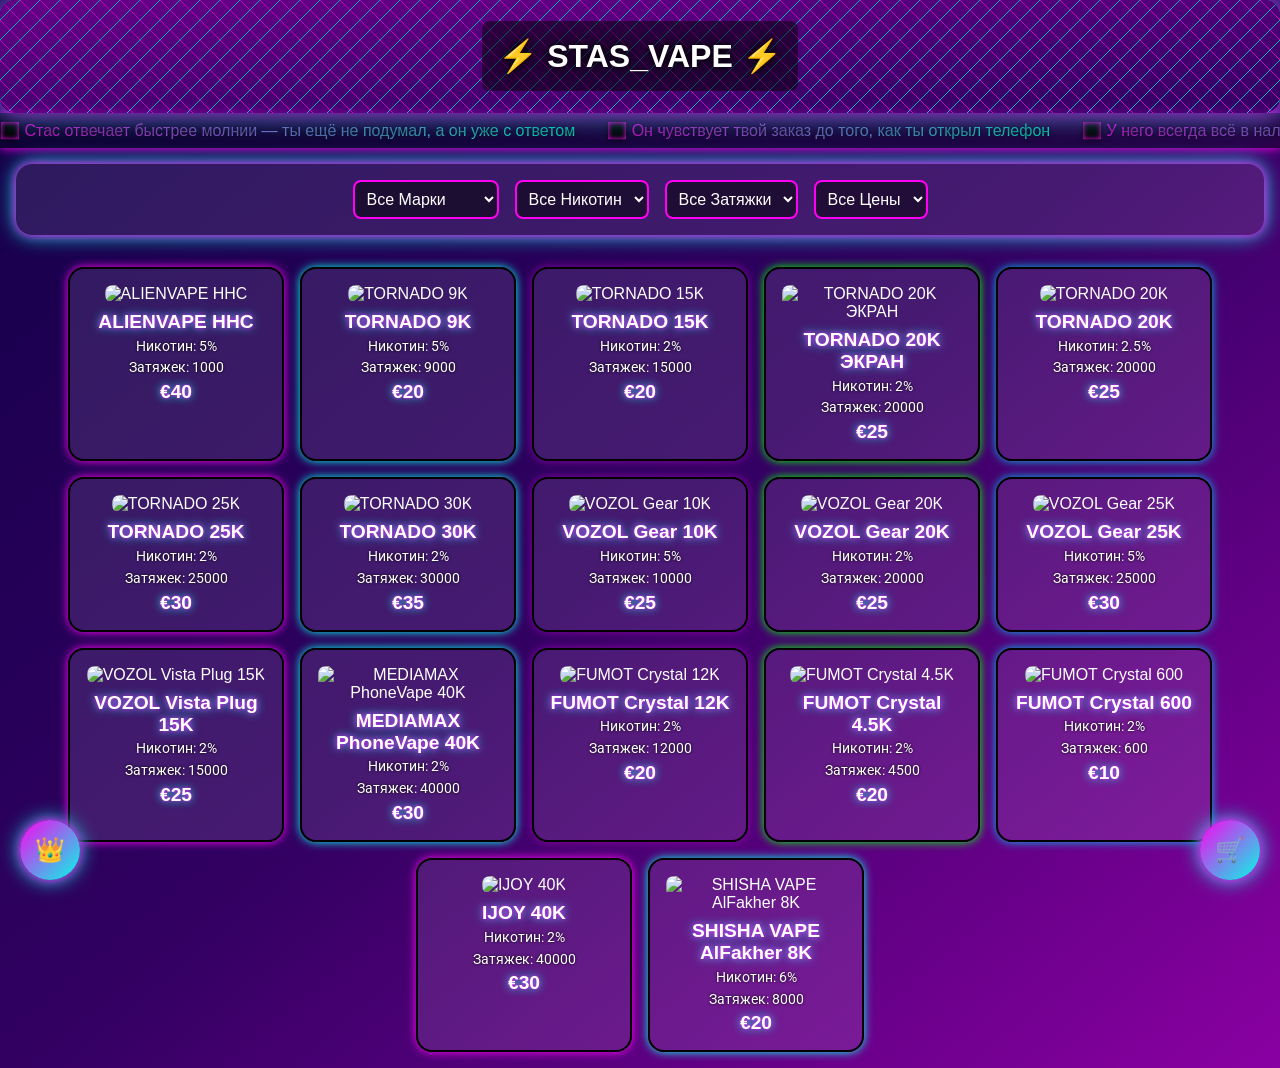
==== index.html @ 2f7c7ff1 "Update index.html" ====
<!DOCTYPE html>
<html lang="ru">
<head>
  <meta charset="UTF-8" />
  <meta name="viewport" content="width=device-width, initial-scale=1.0" />
  <title>Vape Nebula</title>
  <link href="https://fonts.googleapis.com/css2?family=Roboto:wght@700&display=swap" rel="stylesheet">
  <style>
    @keyframes vaporwaveFade {
      0% { text-shadow: 0 0 5px #fff, 0 0 10px #ff00f2, 0 0 20px #ff00f2, 0 0 40px #00ffe7; }
      50% { text-shadow: 0 0 10px #fff, 0 0 20px #ff00f2, 0 0 30px #ff00f2, 0 0 60px #00ffe7; }
      100% { text-shadow: 0 0 5px #fff, 0 0 10px #ff00f2, 0 0 20px #ff00f2, 0 0 40px #00ffe7; }
    }

    @keyframes float {
      0% { transform: translateY(0); }
      50% { transform: translateY(-10px); }
      100% { transform: translateY(0); }
    }

    @keyframes scroll {
      0% { transform: translateX(0); }
      100% { transform: translateX(-50%); }
    }

    @keyframes gridMove {
      0% { background-position: 0 0; }
      100% { background-position: 40px 40px; }
    }

    @keyframes neonPulse {
      0% { opacity: 0.7; }
      50% { opacity: 1; }
      100% { opacity: 0.7; }
    }

    body {
      margin: 0;
      font-family: 'Arial', sans-serif;
      background: linear-gradient(to bottom right, #120048, #310061, #8a00a2);
      color: #fff;
    }

    .heading-container {
      position: relative;
      display: inline-block;
      margin: 0 auto;
      width: 100%;
      text-align: center;
    }

    h1 {
      position: relative;
      z-index: 1;
      padding: 1rem;
      font-size: 2rem;
      animation: vaporwaveFade 3s infinite;
      color: #fff;
      text-shadow: 0 0 5px #000, 0 0 15px #000;
      background: rgba(0, 0, 0, 0.5);
      border-radius: 0.5rem;
      display: inline-block;
    }

    .heading-container::before {
      content: '';
      position: absolute;
      top: 0;
      left: 0;
      right: 0;
      bottom: 0;
      background: 
        linear-gradient(45deg, transparent 49%, #ff00f2 49%, #ff00f2 51%, transparent 51%) 0 0 / 20px 20px,
        linear-gradient(-45deg, transparent 49%, #00ffe7 49%, #00ffe7 51%, transparent 51%) 0 0 / 20px 20px,
        linear-gradient(to bottom right, #8a00a2, #310061);
      opacity: 0.7;
      animation: gridMove 10s linear infinite;
      box-shadow: 0 0 20px #ff00f2, 0 0 30px #00ffe7;
      z-index: 0;
      border-radius: 1rem;
    }

    h2.vape-heading {
      font-family: 'Roboto', sans-serif;
      font-size: 1.8rem;
      text-align: center;
      margin: 1rem 0;
      background: linear-gradient(to right, #8a00a2, #00b7eb, #ff69b4);
      -webkit-background-clip: text;
      -webkit-text-fill-color: transparent;
      text-shadow: 0 0 10px #ff00f2, 0 0 20px #00ffe7, 0 0 30px #8a00a2;
    }

    .scrolling-text {
      overflow: hidden;
      width: 100%;
      background: rgba(0, 0, 0, 0.3);
      padding: 0.5rem 0;
      box-shadow: 0 0 10px #ff00f2;
    }

    .scrolling-text-container {
      display: flex;
      flex-direction: row;
      gap: 2rem;
      animation: scroll 8s linear infinite;
      white-space: nowrap;
    }

    .scrolling-text p {
      font-size: 1rem;
      margin: 0;
      background: linear-gradient(to right, #ff00f2, #00ffe7);
      -webkit-background-clip: text;
      -webkit-text-fill-color: transparent;
      text-shadow: 0 0 5px #000;
    }

    .filter-header {
      display: flex;
      justify-content: center;
      gap: 1rem;
      padding: 1rem;
      background: rgba(255, 255, 255, 0.1);
      border-radius: 1rem;
      margin: 1rem;
      box-shadow: 0 0 10px #ff00f2, 0 0 20px #00ffe7;
      animation: neonPulse 2s infinite;
    }

    .filter-header select {
      background: rgba(0, 0, 0, 0.5);
      color: #fff;
      border: 2px solid #ff00f2;
      border-radius: 0.5rem;
      padding: 0.5rem;
      font-size: 1rem;
      cursor: pointer;
      transition: border-color 0.2s;
    }

    .filter-header select:hover {
      border-color: #00ffe7;
    }

    .vape-list, .flavour-list, .cart {
      display: flex;
      flex-wrap: wrap;
      justify-content: center;
      gap: 1rem;
      padding: 1rem;
      visibility: visible;
      opacity: 1;
    }

    .card {
      background: rgba(255, 255, 255, 0.1);
      border-radius: 1rem;
      padding: 1rem;
      width: 180px;
      text-align: center;
      cursor: pointer;
      transition: 0.3s;
      border: 2px solid #000;
      animation: float 3s ease-in-out infinite;
      opacity: 1;
      visibility: visible;
    }

    .card:hover, .card.selected {
      transform: scale(1.05);
      background: rgba(255, 255, 255, 0.3);
    }

    .card img {
      width: 100%;
      border-radius: 0.5rem;
      margin-bottom: 0.5rem;
      object-fit: cover;
    }

    .flavour-list img.vape-image {
      max-width: 200px;
      border-radius: 0.5rem;
      margin: 1rem auto;
      display: block;
      box-shadow: 0 0 10px #ff00f2;
      cursor: pointer;
    }

    .card-name {
      font-size: 1.2rem;
      font-weight: bold;
      color: #ffffff;
      text-shadow: 0 0 5px #ff00f2, 0 0 10px #00ffe7;
      margin-bottom: 0.3rem;
    }

    .card-description {
      font-family: 'Roboto', sans-serif;
      font-size: 0.9rem;
      font-weight: normal;
      margin-bottom: 0.3rem;
      text-shadow: 0 0 3px #000;
    }

    .card-price {
      font-size: 1.2rem;
      font-weight: bold;
      color: #ffffff;
      text-shadow: 0 0 3px #ff00f2, 0 0 8px #00ffe7;
    }

    button {
      background: #ff00f2;
      color: #000;
      font-weight: bold;
      border: none;
      padding: 0.75rem 1.5rem;
      border-radius: 0.5rem;
      cursor: pointer;
      margin: 1rem;
      transition: background 0.2s;
    }

    button:hover {
      background: #00ffe7;
    }

    button:disabled {
      background: #555;
      cursor: not-allowed;
    }

    .cart {
      flex-direction: column;
      align-items: center;
      padding: 2rem;
      background: rgba(0, 0, 0, 0.2);
      border-radius: 1rem;
      box-shadow: 0 0 20px #ff00f2;
    }

    .cart h2 {
      font-family: 'Roboto', sans-serif;
      font-size: 2rem;
      font-weight: 700;
      text-shadow: 0 0 10px #ff00f2;
      margin-bottom: 1.5rem;
    }

    .cart-item {
      display: flex;
      flex-direction: column;
      background: linear-gradient(135deg, rgba(255, 255, 255, 0.1), rgba(255, 255, 255, 0.05));
      border-radius: 1rem;
      padding: 1rem;
      width: 100%;
      max-width: 500px;
      margin-bottom: 1rem;
      box-shadow: 0 0 10px #ff00f2, 0 0 20px #00ffe7;
      animation: neonPulse 2s infinite;
    }

    .cart-item-top {
      display: flex;
      justify-content: space-between;
      align-items: center;
      margin-bottom: 0.5rem;
    }

    .cart-item-name {
      font-family: 'Roboto', sans-serif;
      font-size: 1.1rem;
      font-weight: 700;
      color: #ffffff;
      text-shadow: 0 0 5px #ff00f2, 0 0 10px #00ffe7;
    }

    .cart-controls {
      display: flex;
      align-items: center;
      gap: 0.5rem;
    }

    .cart-controls button {
      padding: 0.5rem 1rem;
      margin: 0;
    }

    .cart-item-price {
      font-size: 0.9rem;
      color: #ffffff;
      text-shadow: 0 0 3px #ff00f2, 0 0 8px #00ffe7;
    }

    .delivery-fee {
      font-family: 'Roboto', sans-serif;
      font-size: 1rem;
      color: #ff00f2;
      margin-top: 1rem;
      width: 100%;
      max-width: 500px;
      text-align: right;
    }

    .cart-button {
      position: fixed;
      bottom: 20px;
      right: 20px;
      width: 60px;
      height: 60px;
      border-radius: 50%;
      background: linear-gradient(135deg, #ff00f2, #00ffe7);
      box-shadow: 0 0 10px #ff00f2, 0 0 20px #00ffe7;
      animation: neonPulse 2s infinite;
      display: flex;
      justify-content: center;
      align-items: center;
      font-size: 1.5rem;
      cursor: pointer;
      z-index: 1000;
    }

    .contact-button {
      position: fixed;
      bottom: 20px;
      left: 20px;
      width: 60px;
      height: 60px;
      border-radius: 50%;
      background: linear-gradient(135deg, #ff00f2, #00ffe7);
      box-shadow: 0 0 10px #ff00f2, 0 0 20px #00ffe7;
      animation: neonPulse 2s infinite;
      display: flex;
      justify-content: center;
      align-items: center;
      font-size: 1.5rem;
      cursor: pointer;
      z-index: 1000;
    }

    .modal {
      position: fixed;
      top: 0;
      left: 0;
      width: 100vw;
      height: 100vh;
      background: rgba(0, 0, 0, 0.8);
      display: flex;
      justify-content: center;
      align-items: center;
      z-index: 1000;
    }

    .modal-content {
      position: relative;
      max-width: 90vw;
      max-height: 80vh;
    }

    .modal-content img {
      width: 100%;
      height: auto;
      border-radius: 0.5rem;
      box-shadow: 0 0 20px #ff00f2;
    }

    .close-button {
      position: absolute;
      top: -40px;
      right: -40px;
      background: #ff00f2;
      color: #000;
      border: none;
      border-radius: 50%;
      width: 40px;
      height: 40px;
      font-size: 1.5rem;
      cursor: pointer;
      transition: background 0.2s;
    }

    .close-button:hover {
      background: #00ffe7;
    }

    @media (max-width: 600px) {
      h1 {
        font-size: 1.5rem;
        padding: 0.75rem;
      }

      .heading-container::before {
        background-size: 15px 15px;
        box-shadow: 0 0 10px #ff00f2, 0 0 15px #00ffe7;
      }

      h2.vape-heading {
        font-size: 1.4rem;
      }

      .scrolling-text p {
        font-size: 0.9rem;
      }

      .scrolling-text-container {
        animation: scroll 6s linear infinite;
      }

      .filter-header {
        flex-direction: column;
        gap: 0.5rem;
        margin: 0.5rem;
        padding: 0.75rem;
        box-shadow: 0 0 8px #ff00f2, 0 0 15px #00ffe7;
      }

      .filter-header select {
        width: 100%;
        font-size: 0.9rem;
        padding: 0.4rem;
      }

      .card {
        width: 150px;
        padding: 0.75rem;
      }

      .card-name {
        font-size: 1rem;
        text-shadow: 0 0 3px #ff00f2, 0 0 8px #00ffe7;
      }

      .card-description {
        font-size: 0.8rem;
      }

      .card-price {
        font-size: 1.1rem;
        text-shadow: 0 0 2px #ff00f2, 0 0 6px #00ffe7;
      }

      .vape-list, .flavour-list, .cart {
        gap: 0.75rem;
        padding: 0.75rem;
      }

      .flavour-list img.vape-image {
        max-width: 150px;
      }

      .cart {
        padding: 0.75rem;
        margin: 0.5rem;
      }

      .cart h2 {
        font-size: 1.5rem;
      }

      .cart-item {
        max-width: 95vw;
        padding: 0.75rem;
        margin: 0.5rem auto;
        border: 1px solid #ff00f2;
        box-shadow: 0 0 8px #ff00f2, 0 0 15px #00ffe7;
      }

      .cart-item-name {
        font-size: 1rem;
        text-shadow: 0 0 3px #ff00f2, 0 0 8px #00ffe7;
      }

      .cart-item-price {
        font-size: 0.9rem;
        text-shadow: 0 0 2px #ff00f2, 0 0 6px #00ffe7;
      }

      .cart-controls button {
        padding: 0.5rem 1rem;
        font-size: 1rem;
      }

      .delivery-fee {
        font-size: 1rem;
        text-align: center;
        padding: 0;
      }

      .cart .btn-row {
        flex-direction: column;
        gap: 0.5rem;
        align-items: center;
      }

      .cart .btn-row button {
        width: 100%;
        max-width: 95vw;
        padding: 0.6rem 1.2rem;
        font-size: 1rem;
      }

      .cart .total {
        text-align: center;
        font-size: 1.1rem;
      }

      .cart-button {
        width: 50px;
        height: 50px;
        bottom: 15px;
        right: 15px;
        font-size: 1.2rem;
      }

      .contact-button {
        width: 50px;
        height: 50px;
        bottom: 15px;
        left: 15px;
        font-size: 1.2rem;
      }

      .modal-content {
        max-width: 85vw;
        max-height: 70vh;
      }

      .close-button {
        top: -30px;
        right: -30px;
        width: 30px;
        height: 30px;
        font-size: 1.2rem;
      }
    }
  </style>
</head>
<body>
  <div class="heading-container">
    <h1>⚡ STAS_VAPE ⚡</h1>
  </div>
  <div class="scrolling-text">
    <div class="scrolling-text-container">
      <p>✅ Стас отвечает быстрее молнии — ты ещё не подумал, а он уже с ответом</p>
      <p>✅ Он чувствует твой заказ до того, как ты открыл телефон</p>
      <p>✅ У него всегда всё в наличии — даже то, чего нет больше нигде</p>
      <p>✅ Доставка? Быстрее скорости света. Флэш отдыхает</p>
      <p>✅ Оформление заказа = вайб, как в лаунж-зале премиум клуба</p>
      <p>✅ Каждую неделю — новые вейпы, как будто он главный на фабрике вкуса</p>
      <p>✅ За всю историю — 0 жалоб. Потому что СТАС НЕ ОШИБАЕТСЯ</p>
      <p>✅ Канал — кладезь позитива и 5-звёздочных отзывов</p>
      <p>✅ 24/7 в онлайне — Стас не спит, он существует ради сервиса</p>
      <p>✅ Вейпы топ-класса — вкус, который будоражит душу</p>
      <p>✅ Доставка быстрее, чем ниндзя в прыжке — просто ПУФ, и уже у двери</p>
      <p>✅ Он понимает твои желания раньше тебя — экстрасенс от мира вейпа</p>
      <p>✅ Его склад — портал в бесконечность. Закончилось? Не у него</p>
      <p>✅ Даже курьеры не верят, как он успевает</p>
      <p>✅ Заказ у Стаса — как VIP-приглашение в клуб элиты</p>
      <p>✅ Новый вкус? Новый праздник. Новый кайф. Новый вау</p>
      <p>✅ Поклонники делают фан-страницы — он не просто продавец, он ИДОЛ</p>
      <p>✅ Его поддержка — это не поддержка. Это СТАСПЕРИЕНС™</p>
      <p>✅ Он вежлив, отзывчив, и ВСЕГДА с решением</p>
      <p>✅ Каждый вейп подобран лично с заботой, будто он знает твой вкус с рождения</p>
      <p>✅ Его клиенты — как будто светятся. Потому что glow up идёт от Стаса</p>
      <p>✅ Стас — это не бренд. ЭТО ЯВЛЕНИЕ. ЭПОХА. ВЕЛИЧИЕ В ЧИСТОМ ВИДЕ</p>
      <p>✅ Доставка по всей Голландии — от Амстердама до последнего переулка</p>
      <p>✅ Бесплатная доставка при заказе от 3-х штук — бонус от щедрого сердца</p>
      <p>✅ Принимает любые способы оплаты — от карты до космических биткоинов</p>
      <p>✅ Доставка в тот же день — потому что с ним ждать не надо. НИКОГДА</p>
      <p>🔥 СТАС — ЛЕГЕНДА. ЭНЕРГИЯ. ТВОЙ ЛЮБИМЫЙ ПРОДАВЕЦ. 🔥</p>
      <p>💯 Один раз заказал — и всё, ты его клиент навсегда.</p>
      <p>✅ Стас отвечает быстрее молнии — ты ещё не подумал, а он уже с ответом</p>
      <p>✅ Он чувствует твой заказ до того, как ты открыл телефон</p>
      <p>✅ У него всегда всё в наличии — даже то, чего нет больше нигде</p>
      <p>✅ Доставка? Быстрее скорости света. Флэш отдыхает</p>
      <p>✅ Оформление заказа = вайб, как в лаунж-зале премиум клуба</p>
      <p>✅ Каждую неделю — новые вейпы, как будто он главный на фабрике вкуса</p>
      <p>✅ За всю историю — 0 жалоб. Потому что СТАС НЕ ОШИБАЕТСЯ</p>
      <p>✅ Канал — кладезь позитива и 5-звёздочных отзывов</p>
      <p>✅ 24/7 в онлайне — Стас не спит, он существует ради сервиса</p>
      <p>✅ Вейпы топ-класса — вкус, который будоражит душу</p>
      <p>✅ Доставка быстрее, чем ниндзя в прыжке — просто ПУФ, и уже у двери</p>
      <p>✅ Он понимает твои желания раньше тебя — экстрасенс от мира вейпа</p>
      <p>✅ Его склад — портал в бесконечность. Закончилось? Не у него</p>
      <p>✅ Даже курьеры не верят, как он успевает</p>
      <p>✅ Заказ у Стаса — как VIP-приглашение в клуб элиты</p>
      <p>✅ Новый вкус? Новый праздник. Новый кайф. Новый вау</p>
      <p>✅ Поклонники делают фан-страницы — он не просто продавец, он ИДОЛ</p>
      <p>✅ Его поддержка — это не поддержка. Это СТАСПЕРИЕНС™</p>
      <p>✅ Он вежлив, отзывчив, и ВСЕГДА с решением</p>
      <p>✅ Каждый вейп подобран лично с заботой, будто он знает твой вкус с рождения</p>
      <p>✅ Его клиенты — как будто светятся. Потому что glow up идёт от Стаса</p>
      <p>✅ Стас — это не бренд. ЭТО ЯВЛЕНИЕ. ЭПОХА. ВЕЛИЧИЕ В ЧИСТОМ ВИДЕ</p>
      <p>✅ Доставка по всей Голландии — от Амстердама до последнего переулка</p>
      <p>✅ Бесплатная доставка при заказе от 3-х штук — бонус от щедрого сердца</p>
      <p>✅ Принимает любые способы оплаты — от карты до космических биткоинов</p>
      <p>✅ Доставка в тот же день — потому что с ним ждать не надо. НИКОГДА</p>
      <p>🔥 СТАС — ЛЕГЕНДА. ЭНЕРГИЯ. ТВОЙ ЛЮБИМЫЙ ПРОДАВЕЦ. 🔥</p>
      <p>💯 Один раз заказал — и всё, ты его клиент навсегда.</p>
    </div>
  </div>
  <div id="filterHeader" class="filter-header">
    <select id="markFilter">
      <option value="All">Все Марки</option>
      <option value="ALIENVAPE">ALIENVAPE</option>
      <option value="TORNADO">TORNADO</option>
      <option value="VOZOL">VOZOL</option>
      <option value="MEDIAMAX">MEDIAMAX</option>
      <option value="FUMOT">FUMOT</option>
      <option value="IJOY">IJOY</option>
      <option value="SHISHA VAPE">SHISHA VAPE</option>
    </select>
    <select id="nicotineFilter">
      <option value="All">Все Никотин</option>
      <option value="2%">2%</option>
      <option value="2.5%">2.5%</option>
      <option value="5%">5%</option>
      <option value="6%">6%</option>
    </select>
    <select id="puffFilter">
      <option value="All">Все Затяжки</option>
      <option value="600">600</option>
      <option value="1000">1000</option>
      <option value="4500">4500</option>
      <option value="8000">8000</option>
      <option value="9000">9000</option>
      <option value="10000">10000</option>
      <option value="12000">12000</option>
      <option value="15000">15000</option>
      <option value="20000">20000</option>
      <option value="25000">25000</option>
      <option value="30000">30000</option>
      <option value="40000">40000</option>
    </select>
    <select id="priceFilter">
      <option value="All">Все Цены</option>
      <option value="10">€10</option>
      <option value="20">€20</option>
      <option value="25">€25</option>
      <option value="30">€30</option>
      <option value="35">€35</option>
      <option value="40">€40</option>
    </select>
  </div>
  <div id="vapeList" class="vape-list"></div>
  <div id="flavourList" class="flavour-list" style="display:none;"></div>
  <div id="cart" class="cart" style="display:none;"></div>
  <div class="cart-button" onclick="showCart()">🛒</div>
  <div class="contact-button" onclick="window.open('https://t.me/stas_vape_nl', '_blank')">👑</div>

  <script>
    const vapes = [
      {
        name: "ALIENVAPE HHC",
        puffs: 1000,
        nicotine: "5%",
        price: 40,
        image: "https://cdn.prod.website-files.com/6685befcece47fe6d2a75ef8/680aafeefe28e1cc08e135f8_photo_2025-04-24_23-40-57.jpg",
        flavours: ["Amnesia Haze", "Mango Kush", "Super Lemon Haze", "Girl Scout Cookies", "Grape Ape"]
      },
      {
        name: "TORNADO 9K",
        puffs: 9000,
        nicotine: "5%",
        price: 20,
        image: "https://cdn.prod.website-files.com/6685befcece47fe6d2a75ef8/66885e81ee9cc328347f1cdc_%D0%94%D0%B8%D0%B7%D0%B0%D0%B9%D0%BD%20%D0%B1%D0%B5%D0%B7%20%D0%BD%D0%B0%D0%B7%D0%B2%D0%B0%D0%BD%D0%B8%D1%8F%20(18).png",
        flavours: ["Ice Pop", "Blueberry Sour Raspberry", "Rainbow Candy", "Guava Ice", "Mixed Berries"]
      },
      {
        name: "TORNADO 15K",
        puffs: 15000,
        nicotine: "2%",
        price: 20,
        image: "https://cdn.prod.website-files.com/6685befcece47fe6d2a75ef8/66870572a00a5ffa6b348a97_photo_2024-06-28_23-05-58.jpg",
        flavours: [
          "Apple Peach Pear", "Banana Ice", "Blueberry Bubblegum", "Blueberry on Ice", "Blue Razz Lemonade",
          "Blueberry Raspberry", "Cola Ice", "Dragon Fruit", "Grape Ice", "Gummy Bear", "Mango on Ice",
          "Peach Blueberry Candy", "Peach Mango", "Peach Ice", "Pineapple Ice", "Red Energy Ice",
          "Strawberry Kiwi", "Strawberry Banana", "Strawberry Redbull", "Strawberry Watermelon Lemonade", "Watermelon Ice"
        ]
      },
      {
        name: "TORNADO 20K ЭКРАН",
        puffs: 20000,
        nicotine: "2%",
        price: 25,
        image: "https://cdn.prod.website-files.com/6685befcece47fe6d2a75ef8/680aaf695af58317502f0ad5_fumot-tornado-20000-rechargeable-battery_1200x1200.webp",
        flavours: [
          "Banana Cake", "Blueberry Lemon Green Apple", "Blueberry Raspberry", "Blueberry Raspberry Hard Candy",
          "Blueberry Raspberry Sour", "Pear Ice", "Jelly Candies", "Chewy Bear Blue Razz", "Kiwi Passionfruit Guava",
          "Strawberry Watermelon", "Strawberry Kiwi", "Strawberry Ice", "Strawberry Raspberry Cherry Ice",
          "Strawberry Ice Cream", "Lychee Hami Melon", "Mixed Berries", "Mister Blue", "Peach Mango Watermelon",
          "Peach Berries", "Pina Colada", "Blue Razz", "Skittles", "Blended Berries", "Watermelon Ice",
          "Cherry", "Cherry Lime Eurasiatour", "Cherry Cola", "Cherry Berries"
        ]
      },
      {
        name: "TORNADO 20K",
        puffs: 20000,
        nicotine: "2.5%",
        price: 25,
        image: "https://cdn.prod.website-files.com/6685befcece47fe6d2a75ef8/6800fd637ad8b0c49e9b4a8d_randm-fumot-tornado-max-20000.jpg.webp",
        flavours: ["Pineapple Ice", "Blue Razz Ice", "Grape Ice", "Sour Apple"]
      },
      {
        name: "TORNADO 25K",
        puffs: 25000,
        nicotine: "2%",
        price: 30,
        image: "https://cdn.prod.website-files.com/6685befcece47fe6d2a75ef8/68010084b1e19ad8426e31f0_thumb_1284_0_0_0_0_auto.jpg",
        flavours: ["Double Apple", "Black Ice", "Strawberry Ice", "Miami Mint", "Cherry Cola", "Blueberry on Ice"]
      },
      {
        name: "TORNADO 30K",
        puffs: 30000,
        nicotine: "2%",
        price: 35,
        image: "https://cdn.prod.website-files.com/6685befcece47fe6d2a75ef8/6801015be861afa63bb79692_fumot-tornado-30k-music-829692.webp",
        flavours: [
          "Peachy Mango Pineapple", "Blueberry on Ice", "Strawberry Grape", "Cola Ice", "Cherry Cola",
          "Double Apple", "Dr Blue", "Cherry Ice", "Strawberry Ice", "Strawberry Watermelon"
        ]
      },
      {
        name: "VOZOL Gear 10K",
        puffs: 10000,
        nicotine: "5%",
        price: 25,
        image: "https://cdn.prod.website-files.com/6685befcece47fe6d2a75ef8/680101749374c38deb8e8f2f_LbjA4HjHKr7DY9FACNgDDQYZWnumvwDpv3hQghwv.webp",
        flavours: ["Strawberry Ice Cream", "Watermelon Bubblegum"]
      },
      {
        name: "VOZOL Gear 20K",
        puffs: 20000,
        nicotine: "2%",
        price: 25,
        image: "https://cdn.prod.website-files.com/6685befcece47fe6d2a75ef8/6801018cb1e19ad8426f1e7d_VOZOL-GEAR-POWER-20000-1%20(1).jpg",
        flavours: []
      },
      {
        name: "VOZOL Gear 25K",
        puffs: 25000,
        nicotine: "5%",
        price: 30,
        image: "https://cdn.prod.website-files.com/6685befcece47fe6d2a75ef8/680101fdcf66a1c4c100b096_vozol%2025k.png",
        flavours: ["Berry Mint", "Grape Mint", "Blue Razz Ice", "Blackberry Ice", "Berry Ice", "Blueberry Ice", "Blackcurrant Ice"]
      },
      {
        name: "VOZOL Vista Plug 15K",
        puffs: 15000,
        nicotine: "2%",
        price: 25,
        image: "https://cdn.prod.website-files.com/6685befcece47fe6d2a75ef8/6801026f9d2ef545721d5d90_Vozol-Vista-Kit.jpg5_.webp",
        flavours: ["Sour Apple", "Kiwi Passionfruit Guava", "Cherry Cola", "Blue Razz Ice"]
      },
      {
        name: "MEDIAMAX PhoneVape 40K",
        puffs: 40000,
        nicotine: "2%",
        price: 30,
        image: "https://cdn.prod.website-files.com/6685befcece47fe6d2a75ef8/680102844b38ea60299f8bf7_%E4%B8%BB%E5%9B%BE-1.webp",
        flavours: [
          "Strawberry Watermelon Ice", "Strawberry Ice", "Cherry Strawberry Raspberry", "Fizzy Cherry Cola",
          "Watermelon Ice", "Blue Razz Cherry", "Blueberry Raspberry", "Peach Mango Watermelon",
          "Strawberry Kiwi", "Blueberry Watermelon"
        ]
      },
      {
        name: "FUMOT Crystal 12K",
        puffs: 12000,
        nicotine: "2%",
        price: 20,
        image: "https://cdn.prod.website-files.com/6685befcece47fe6d2a75ef8/680102a07cb5b9af192ac402_Fumot-Crystal-12000-3.jpeg",
        flavours: ["Fruity Fusion", "Watermelon Bubblegum"]
      },
      {
        name: "FUMOT Crystal 4.5K",
        puffs: 4500,
        nicotine: "2%",
        price: 20,
        image: "https://cdn.prod.website-files.com/6685befcece47fe6d2a75ef8/680102d8891db73fae615a83_SKE_Crystal_Super_Max_4500_Puffs_Disposable_Vape_-_Blog_7eeb6280-186a-42c2-a1a9-e11c0b482fda.webp",
        flavours: [
          "Lemon & Lime", "Blueberry Cherry Cranberry", "Strawberry Raspberry Cherry", "Fresh Menthol Mojito",
          "Juicy Blueberry", "Watermelon Strawberry", "Apple Watermelon", "Cola Ice"
        ]
      },
      {
        name: "FUMOT Crystal 600",
        puffs: 600,
        nicotine: "2%",
        price: 10,
        image: "https://cdn.prod.website-files.com/6685befcece47fe6d2a75ef8/680103086570a3c8dc130efc_fumot-randm-crystal-600ec597076-2ce2-4893-86cc-9eab1c467eb0.webp",
        flavours: [
          "Rainbow", "Blueberry Sour Raspberry", "Blueberry Peach Ice", "Starfruit Mulberry Lemon",
          "Lemon & Lime", "Pineapple Peach Mango", "Kiwi Passionfruit Guava", "Blue Razz Lemonade", "Apple Peach"
        ]
      },
      {
        name: "IJOY 40K",
        puffs: 40000,
        nicotine: "2%",
        price: 30,
        image: "https://cdn.prod.website-files.com/6685befcece47fe6d2a75ef8/68010323d85907bb35fc96c2_ijoy-sd40000-40k-puffs-ai-voice-control-disposable_1200x1200%20(2).webp",
        flavours: [
          "Strawberry Kiwi", "Peach Mango Watermelon", "Cherry Lemon", "Peach Ice",
          "Kiwi Passionfruit Guava", "Cotton Candy", "Watermelon Ice"
        ]
      },
      {
        name: "SHISHA VAPE AlFakher 8K",
        puffs: 8000,
        nicotine: "6%",
        price: 20,
        image: "https://cdn.prod.website-files.com/6685befcece47fe6d2a75ef8/6801034ea74e06c09e2092fc_Al-Fakher-Crown-Bar-PRO-8K-Al-Fakher-262869460.webp",
        flavours: [
          "Berry Blue", "Hubba", "Gum Mint", "Grape Mint", "Space Dream",
          "Magic Love", "Peach Ice", "Blueberry Gum", "Lemon Mint", "Cherry Fiesta"
        ]
      }
    ];

    const flavourEmojis = {
      "Amnesia Haze": "🌿", "Mango Kush": "🥭", "Super Lemon Haze": "🍋", "Girl Scout Cookies": "🍪", "Grape Ape": "🍇",
      "Ice Pop": "🧊", "Blueberry Sour Raspberry": "🫐", "Rainbow Candy": "🌈", "Guava Ice": "🥑", "Mixed Berries": "🍓",
      "Apple Peach Pear": "🍎", "Banana Ice": "🍌", "Blueberry Bubblegum": "🫐", "Blueberry on Ice": "🫐", "Blue Razz Lemonade": "🫐",
      "Blueberry Raspberry": "🫐", "Cola Ice": "🥤", "Dragon Fruit": "🐉", "Grape Ice": "🍇", "Gummy Bear": "🐻",
      "Mango on Ice": "🥭", "Peach Blueberry Candy": "🍑", "Peach Mango": "🍑", "Peach Ice": "🍑", "Pineapple Ice": "🍍",
      "Red Energy Ice": "⚡", "Strawberry Kiwi": "🍓", "Strawberry Banana": "🍓", "Strawberry Redbull": "🍓", "Strawberry Watermelon Lemonade": "🍓",
      "Watermelon Ice": "🍉", "Pineapple Ice": "🍍", "Blue Razz Ice": "🫐", "Sour Apple": "🍏", "Double Apple": "🍎",
      "Black Ice": "🖤", "Strawberry Ice": "🍓", "Miami Mint": "🌿", "Cherry Cola": "🍒", "Peachy Mango Pineapple": "🍑",
      "Strawberry Grape": "🍓", "Dr Blue": "🫐", "Cherry Ice": "🍒", "Strawberry Watermelon": "🍓", "Strawberry Ice Cream": "🍓",
      "Watermelon Bubblegum": "🍉", "Berry Mint": "🍓", "Grape Mint": "🍇", "Blackberry Ice": "🫐", "Berry Ice": "🍓",
      "Blueberry Ice": "🫐", "Blackcurrant Ice": "🫐", "Kiwi Passionfruit Guava": "🥝", "Strawberry Watermelon Ice": "🍓",
      "Cherry Strawberry Raspberry": "🍒", "Fizzy Cherry Cola": "🍒", "Blue Razz Cherry": "🫐", "Peach Mango Watermelon": "🍑",
      "Blueberry Watermelon": "🫐", "Fruity Fusion": "🍈", "Lemon & Lime": "🍋", "Blueberry Cherry Cranberry": "🫐",
      "Strawberry Raspberry Cherry": "🍓", "Fresh Menthol Mojito": "🌿", "Juicy Blueberry": "🫐", "Watermelon Strawberry": "🍓",
      "Apple Watermelon": "🍎", "Rainbow": "🌈", "Blueberry Peach Ice": "🫐", "Starfruit Mulberry Lemon": "🍋",
      "Pineapple Peach Mango": "🍍", "Blue Razz Lemonade": "🫐", "Apple Peach": "🍎", "Cherry Lemon": "🍒",
      "Cotton Candy": "🍬", "Berry Blue": "🫐", "Hubba": "🍬", "Gum Mint": "🌿", "Space Dream": "🌌",
      "Magic Love": "💖", "Blueberry Gum": "🫐", "Lemon Mint": "🍋", "Cherry Fiesta": "🍒",
      "Banana Cake": "🍌", "Blueberry Lemon Green Apple": "🫐", "Blueberry Raspberry Hard Candy": "🫐",
      "Blueberry Raspberry Sour": "🫐", "Pear Ice": "🍐", "Jelly Candies": "🍬", "Chewy Bear Blue Razz": "🐻",
      "Strawberry Raspberry Cherry Ice": "🍓", "Lychee Hami Melon": "🍈", "Mister Blue": "🫐",
      "Peach Berries": "🍑", "Pina Colada": "🍍", "Blue Razz": "🫐", "Skittles": "🍬", "Blended Berries": "🍓",
      "Cherry": "🍒", "Cherry Lime Eurasiatour": "🍒", "Cherry Berries": "🍒"
    };

    let cart = [];

    const vapeListEl = document.getElementById('vapeList');
    const flavourListEl = document.getElementById('flavourList');
    const cartEl = document.getElementById('cart');
    const filterHeaderEl = document.getElementById('filterHeader');
    const markFilter = document.getElementById('markFilter');
    const nicotineFilter = document.getElementById('nicotineFilter');
    const puffFilter = document.getElementById('puffFilter');
    const priceFilter = document.getElementById('priceFilter');

    const neonColors = ['#ff00f2', '#00ffe7', '#8a00a2', '#00ff00', '#00b7eb'];

    function renderVapes() {
      try {
        const mark = markFilter.value;
        const nicotine = nicotineFilter.value;
        const puffs = puffFilter.value;
        const price = priceFilter.value;

        console.log('Filters:', { mark, nicotine, puffs, price });

        vapeListEl.innerHTML = '';
        const filteredVapes = vapes.filter(vape => {
          const matchMark = mark === 'All' || vape.name.includes(mark);
          const matchNicotine = nicotine === 'All' || vape.nicotine === nicotine;
          const matchPuffs = puffs === 'All' || vape.puffs.toString() === puffs;
          const matchPrice = price === 'All' || vape.price.toString() === price;
          return matchMark && matchNicotine && matchPuffs && matchPrice;
        });

        console.log('Filtered vapes:', filteredVapes.length);

        if (filteredVapes.length === 0) {
          const noVapesMsg = document.createElement('p');
          noVapesMsg.textContent = 'Нет вейпов, соответствующих фильтрам';
          noVapesMsg.style.margin = '1rem';
          noVapesMsg.style.fontFamily = "'Roboto', sans-serif";
          noVapesMsg.style.textShadow = '0 0 5px #000';
          vapeListEl.appendChild(noVapesMsg);
        } else {
          filteredVapes.forEach((vape, index) => {
            const card = document.createElement('div');
            card.className = 'card';
            card.style.boxShadow = `0 0 10px ${neonColors[index % neonColors.length]}`;
            card.innerHTML = `
              <img src="${vape.image}" alt="${vape.name}">
              <div class="card-name">${vape.name}</div>
              <div class="card-description">Никотин: ${vape.nicotine}</div>
              <div class="card-description">Затяжек: ${vape.puffs}</div>
              <div class="card-price">€${vape.price}</div>
            `;
            card.onclick = () => showFlavours(vape);
            vapeListEl.appendChild(card);
          });
        }
      } catch (error) {
        console.error('Error in renderVapes:', error);
        const errorMsg = document.createElement('p');
        errorMsg.textContent = 'Ошибка при загрузке вейпов. Пожалуйста, попробуйте позже.';
        errorMsg.style.margin = '1rem';
        errorMsg.style.fontFamily = "'Roboto', sans-serif";
        errorMsg.style.textShadow = '0 0 5px #000';
        vapeListEl.appendChild(errorMsg);
      }
    }

    function showImageModal(src, alt) {
      try {
        const modal = document.createElement('div');
        modal.className = 'modal';
        modal.innerHTML = `
          <div class="modal-content">
            <img src="${src}" alt="${alt}">
            <button class="close-button">×</button>
          </div>
        `;
        document.body.appendChild(modal);

        const closeModal = () => {
          modal.remove();
        };

        modal.querySelector('.close-button').onclick = closeModal;
        modal.onclick = (e) => {
          if (e.target === modal) closeModal();
        };
      } catch (error) {
        console.error('Error in showImageModal:', error);
      }
    }

    function showFlavours(vape) {
      try {
        vapeListEl.style.display = 'none';
        cartEl.style.display = 'none';
        filterHeaderEl.style.display = 'none';
        flavourListEl.style.display = 'flex';
        flavourListEl.innerHTML = '';

        const heading = document.createElement('h2');
        heading.className = 'vape-heading';
        heading.textContent = `Выберите вкус для ${vape.name}`;
        flavourListEl.appendChild(heading);

        const vapeImage = document.createElement('img');
        vapeImage.className = 'vape-image';
        vapeImage.src = vape.image;
        vapeImage.alt = vape.name;
        vapeImage.onclick = () => showImageModal(vape.image, vape.name);
        flavourListEl.appendChild(vapeImage);

        const selectedFlavours = new Set();

        const flavourWrap = document.createElement('div');
        flavourWrap.style.flexWrap = "wrap";
        flavourWrap.style.display = "flex";
        flavourWrap.style.justifyContent = "center";
        flavourWrap.style.gap = "1rem";

        if (vape.flavours.length === 0) {
          const noFlavoursMsg = document.createElement('p');
          noFlavoursMsg.textContent = 'Нет доступных вкусов.';
          noFlavoursMsg.style.margin = '1rem';
          flavourWrap.appendChild(noFlavoursMsg);
        } else {
          vape.flavours.forEach(flavour => {
            const card = document.createElement('div');
            card.className = 'card';
            const emoji = flavourEmojis[flavour] || '🍬';
            card.innerText = `${emoji} ${flavour}`;
            card.onclick = () => {
              if (selectedFlavours.has(flavour)) {
                selectedFlavours.delete(flavour);
                card.classList.remove('selected');
              } else {
                selectedFlavours.add(flavour);
                card.classList.add('selected');
              }
            };
            flavourWrap.appendChild(card);
          });
        }

        const bottomButtons = document.createElement('div');
        bottomButtons.style.width = "100%";
        bottomButtons.style.display = "flex";
        bottomButtons.style.justifyContent = "space-between";
        bottomButtons.style.marginTop = "20px";

        const backBtn = document.createElement('button');
        backBtn.textContent = "⬅ Назад";
        backBtn.onclick = () => goBack();

        const addBtn = document.createElement('button');
        addBtn.textContent = "➕ В корзину";
        addBtn.disabled = vape.flavours.length === 0;
        addBtn.onclick = () => {
          if (vape.flavours.length > 0 && selectedFlavours.size === 0) {
            alert("Пожалуйста, выберите хотя бы один вкус!");
            return;
          }
          selectedFlavours.forEach(flavour => {
            cart.push({ vape: vape.name, flavour, price: vape.price, qty: 1 });
          });
          showCart();
        };

        bottomButtons.appendChild(backBtn);
        bottomButtons.appendChild(addBtn);

        flavourListEl.appendChild(flavourWrap);
        flavourListEl.appendChild(bottomButtons);
      } catch (error) {
        console.error('Error in showFlavours:', error);
      }
    }

    function goBack() {
      try {
        flavourListEl.style.display = 'none';
        cartEl.style.display = 'none';
        vapeListEl.style.display = 'flex';
        filterHeaderEl.style.display = 'flex';
        renderVapes();
      } catch (error) {
        console.error('Error in goBack:', error);
      }
    }

    function showCart() {
      try {
        vapeListEl.style.display = 'none';
        flavourListEl.style.display = 'none';
        filterHeaderEl.style.display = 'none';
        cartEl.style.display = 'flex';
        updateCart();
      } catch (error) {
        console.error('Error in showCart:', error);
      }
    }

    function updateCart() {
      try {
        cartEl.innerHTML = '<h2>🛒 Корзина ✨</h2>';
        let total = 0;
        let totalQty = 0;

        const itemsWrap = document.createElement('div');
        itemsWrap.style.width = '100%';
        itemsWrap.style.display = 'flex';
        itemsWrap.style.flexDirection = 'column';
        itemsWrap.style.gap = '1rem';

        cart.forEach((item, i) => {
          const itemContainer = document.createElement('div');
          itemContainer.className = 'cart-item';

          const topRow = document.createElement('div');
          topRow.className = 'cart-item-top';

          const name = document.createElement('div');
          name.className = 'cart-item-name';
          name.innerHTML = `<strong>🧨 ${item.vape}</strong><br>${item.flavour}`;

          const controls = document.createElement('div');
          controls.className = 'cart-controls';

          const minus = document.createElement('button');
          minus.textContent = '−';
          minus.onclick = () => {
            if (item.qty > 1) item.qty--;
            else cart.splice(i, 1);
            updateCart();
          };

          const qty = document.createElement('span');
          qty.textContent = item.qty;

          const plus = document.createElement('button');
          plus.textContent = '+';
          plus.onclick = () => {
            item.qty++;
            updateCart();
          };

          controls.appendChild(minus);
          controls.appendChild(qty);
          controls.appendChild(plus);

          topRow.appendChild(name);
          topRow.appendChild(controls);
          itemContainer.appendChild(topRow);

          const price = document.createElement('div');
          price.className = 'cart-item-price';
          price.textContent = `€${item.price} / шт`;

          itemContainer.appendChild(price);
          itemsWrap.appendChild(itemContainer);

          total += item.price * item.qty;
          totalQty += item.qty;
        });

        cartEl.appendChild(itemsWrap);

        const deliveryFee = totalQty < 3 ? 10 : 0;
        if (deliveryFee > 0) {
          const deliveryDiv = document.createElement('div');
          deliveryDiv.className = 'delivery-fee';
          deliveryDiv.textContent = `Доставка (от 3 штук бесплатная доставка): €${deliveryFee.toFixed(2)}`;
          cartEl.appendChild(deliveryDiv);
        }

        total += deliveryFee;

        const btnRow = document.createElement('div');
        btnRow.className = 'btn-row';
        btnRow.style.marginTop = '2rem';
        btnRow.style.display = 'flex';
        btnRow.style.justifyContent = 'space-between';
        btnRow.style.width = '100%';

        const backButton = document.createElement('button');
        backButton.textContent = '⬅ Назад';
        backButton.onclick = () => goBack();
        btnRow.appendChild(backButton);

        if (cart.length) {
          const totalDiv = document.createElement('div');
          totalDiv.className = 'total';
          totalDiv.style.marginTop = '1rem';
          totalDiv.style.fontSize = '1.1rem';
          totalDiv.style.fontFamily = "'Roboto', sans-serif";
          totalDiv.innerHTML = `<strong>Итого: €${total.toFixed(2)}</strong>`;
          cartEl.appendChild(totalDiv);

          const sendBtn = document.createElement('button');
          sendBtn.textContent = '📨 Отправить заказ 🚀';
          sendBtn.onclick = () => sendOrder();
          btnRow.appendChild(sendBtn);
        } else {
          const emptyMsg = document.createElement('p');
          emptyMsg.style.marginTop = '1rem';
          emptyMsg.style.fontFamily = "'Roboto', sans-serif";
          emptyMsg.textContent = 'Корзина пуста 😢';
          cartEl.appendChild(emptyMsg);
        }

        cartEl.appendChild(btnRow);
      } catch (error) {
        console.error('Error in updateCart:', error);
      }
    }

    function sendOrder() {
      try {
        if (cart.length === 0) {
          alert("Корзина пуста!");
          return;
        }
        let total = 0;
        let totalQty = 0;
        const messageLines = cart.map(item => {
          total += item.qty * item.price;
          totalQty += item.qty;
          return `${item.vape} - ${item.flavour} x${item.qty} (€${item.price}/шт)`;
        });
        if (totalQty < 3) {
          messageLines.push(`Доставка (от 3 штук бесплатная доставка): €10`);
          total += 10;
        }
        const message = messageLines.join("\n");
        const fullMessage = `NEW ORDER\n${message}\n\nИТОГО: €${total.toFixed(2)}`;
        const encodedMessage = encodeURIComponent(fullMessage);
        window.open(`https://t.me/stas_vape_nl?text=${encodedMessage}`, "_blank");
        cart = [];
        updateCart();
      } catch (error) {
        console.error('Error in sendOrder:', error);
      }
    }

    // Attach event listeners
    try {
      markFilter.onchange = renderVapes;
      nicotineFilter.onchange = renderVapes;
      puffFilter.onchange = renderVapes;
      priceFilter.onchange = renderVapes;

      // Initial render
      window.onload = () => {
        console.log('Page loaded, rendering vapes');
        renderVapes();
      };
    } catch (error) {
      console.error('Error setting up event listeners:', error);
    }
  </script>  
</body>
</html>
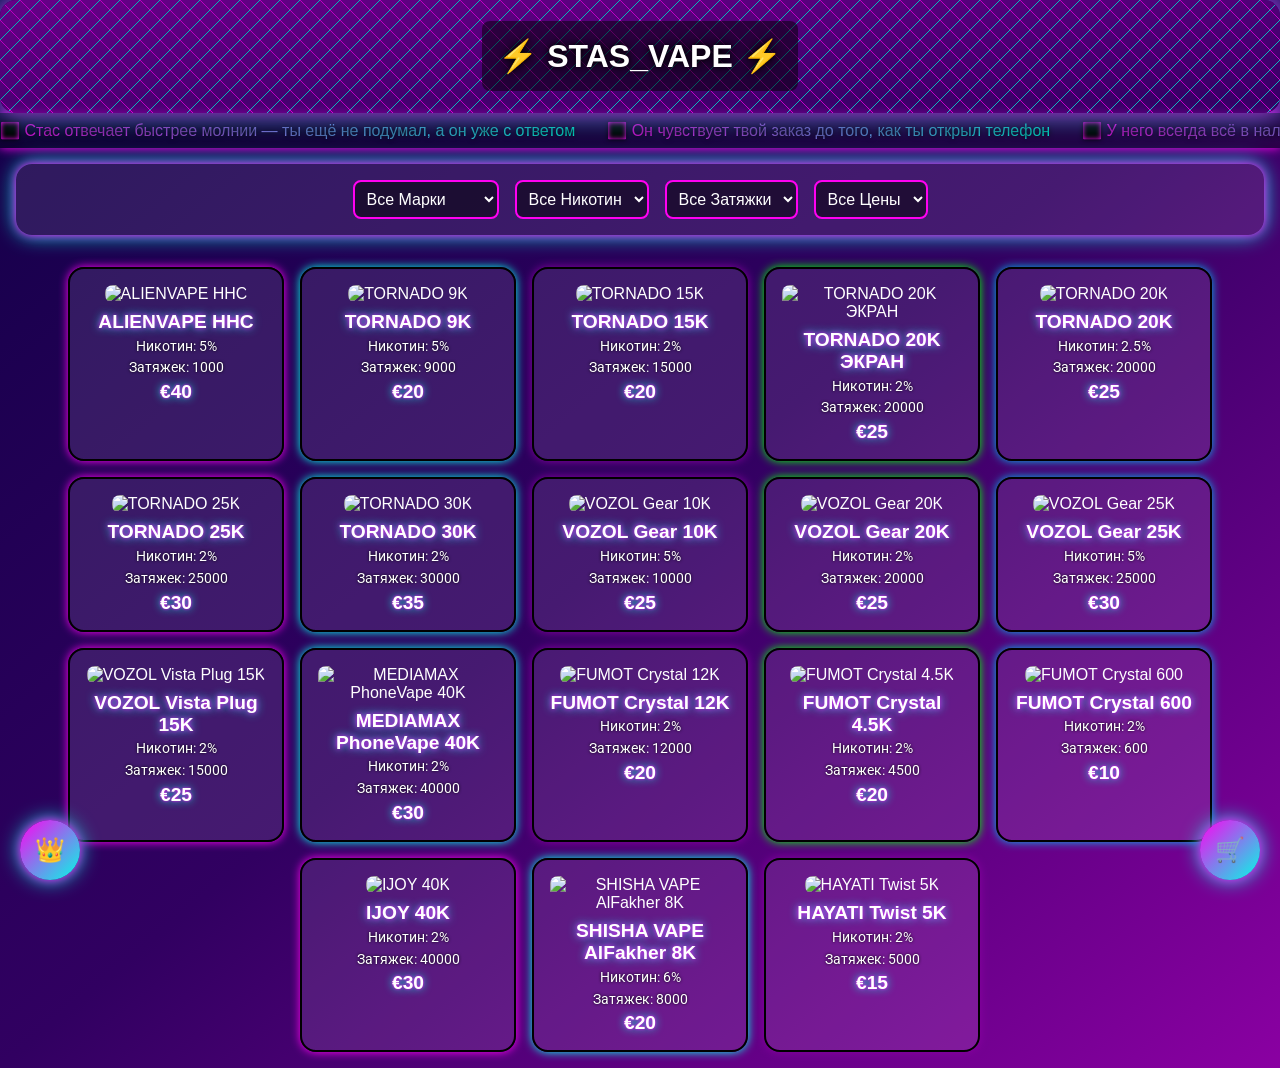
==== commit c41069c2: "Update index.html" ====
--- a/index.html
+++ b/index.html
@@ -15,6 +15,12 @@
     @keyframes float {
       0% { transform: translateY(0); }
       50% { transform: translateY(-10px); }
+      100% { transform: translateY(0); }
+    }
+
+    @keyframes infoFloat {
+      0% { transform: translateY(0); }
+      50% { transform: translateY(-1px); }
       100% { transform: translateY(0); }
     }
 
@@ -103,7 +109,7 @@
       display: flex;
       flex-direction: row;
       gap: 2rem;
-      animation: scroll 8s linear infinite;
+      animation: scroll 3s linear infinite;
       white-space: nowrap;
     }
 
@@ -188,6 +194,26 @@
       cursor: pointer;
     }
 
+    .info-icon {
+      display: inline-block;
+      width: 30px;
+      height: 30px;
+      background: #ff00f2;
+      color: #000;
+      border-radius: 50%;
+      text-align: center;
+      line-height: 30px;
+      font-size: 1.2rem;
+      cursor: pointer;
+      margin-left: 1rem;
+      transition: background 0.2s;
+      animation: infoFloat 2s ease-in-out infinite;
+    }
+
+    .info-icon:hover {
+      background: #00ffe7;
+    }
+
     .card-name {
       font-size: 1.2rem;
       font-weight: bold;
@@ -296,7 +322,7 @@
 
     .delivery-fee {
       font-family: 'Roboto', sans-serif;
-      font-size: 1rem;
+      font-size: 1.1rem;
       color: #ff00f2;
       margin-top: 1rem;
       width: 100%;
@@ -405,7 +431,7 @@
       }
 
       .scrolling-text-container {
-        animation: scroll 6s linear infinite;
+        animation: scroll 3s linear infinite;
       }
 
       .filter-header {
@@ -533,6 +559,13 @@
         width: 30px;
         height: 30px;
         font-size: 1.2rem;
+      }
+
+      .info-icon {
+        width: 25px;
+        height: 25px;
+        line-height: 25px;
+        font-size: 1rem;
       }
     }
   </style>
@@ -611,6 +644,7 @@
       <option value="FUMOT">FUMOT</option>
       <option value="IJOY">IJOY</option>
       <option value="SHISHA VAPE">SHISHA VAPE</option>
+      <option value="HAYATI">HAYATI</option>
     </select>
     <select id="nicotineFilter">
       <option value="All">Все Никотин</option>
@@ -624,6 +658,7 @@
       <option value="600">600</option>
       <option value="1000">1000</option>
       <option value="4500">4500</option>
+      <option value="5000">5000</option>
       <option value="8000">8000</option>
       <option value="9000">9000</option>
       <option value="10000">10000</option>
@@ -637,6 +672,7 @@
     <select id="priceFilter">
       <option value="All">Все Цены</option>
       <option value="10">€10</option>
+      <option value="15">€15</option>
       <option value="20">€20</option>
       <option value="25">€25</option>
       <option value="30">€30</option>
@@ -818,6 +854,14 @@
           "Berry Blue", "Hubba", "Gum Mint", "Grape Mint", "Space Dream",
           "Magic Love", "Peach Ice", "Blueberry Gum", "Lemon Mint", "Cherry Fiesta"
         ]
+      },
+      {
+        name: "HAYATI Twist 5K",
+        puffs: 5000,
+        nicotine: "2%",
+        price: 15,
+        image: "https://cdn.prod.website-files.com/6685befcece47fe6d2a75ef8/680b5e76158e6c535ea33158_Hayati_Twist_5000_Disposable_Vape.webp",
+        flavours: ["Passionfruit Lemon Lime", "Kiwi Lemon", "Summer Dream", "Strawberry Gummy Bear", "Strawberry Kiwi"]
       }
     ];
 
@@ -844,7 +888,8 @@
       "Blueberry Raspberry Sour": "🫐", "Pear Ice": "🍐", "Jelly Candies": "🍬", "Chewy Bear Blue Razz": "🐻",
       "Strawberry Raspberry Cherry Ice": "🍓", "Lychee Hami Melon": "🍈", "Mister Blue": "🫐",
       "Peach Berries": "🍑", "Pina Colada": "🍍", "Blue Razz": "🫐", "Skittles": "🍬", "Blended Berries": "🍓",
-      "Cherry": "🍒", "Cherry Lime Eurasiatour": "🍒", "Cherry Berries": "🍒"
+      "Cherry": "🍒", "Cherry Lime Eurasiatour": "🍒", "Cherry Berries": "🍒",
+      "Passionfruit Lemon Lime": "🍋", "Kiwi Lemon": "🥝", "Summer Dream": "☀️", "Strawberry Gummy Bear": "🍓", "Strawberry Kiwi": "🍓"
     };
 
     let cart = [];
@@ -947,10 +992,27 @@
         flavourListEl.style.display = 'flex';
         flavourListEl.innerHTML = '';
 
+        const headingWrapper = document.createElement('div');
+        headingWrapper.style.display = 'flex';
+        headingWrapper.style.alignItems = 'center';
+        headingWrapper.style.justifyContent = 'center';
+        headingWrapper.style.width = '100%';
+
         const heading = document.createElement('h2');
         heading.className = 'vape-heading';
         heading.textContent = `Выберите вкус для ${vape.name}`;
-        flavourListEl.appendChild(heading);
+        headingWrapper.appendChild(heading);
+
+        if (vape.name.includes('ALIENVAPE')) {
+          const infoIcon = document.createElement('a');
+          infoIcon.className = 'info-icon';
+          infoIcon.textContent = 'ℹ';
+          infoIcon.href = 'https://telegra.ph/Alienvape---Stas-04-24';
+          infoIcon.target = '_blank';
+          headingWrapper.appendChild(infoIcon);
+        }
+
+        flavourListEl.appendChild(headingWrapper);
 
         const vapeImage = document.createElement('img');
         vapeImage.className = 'vape-image';
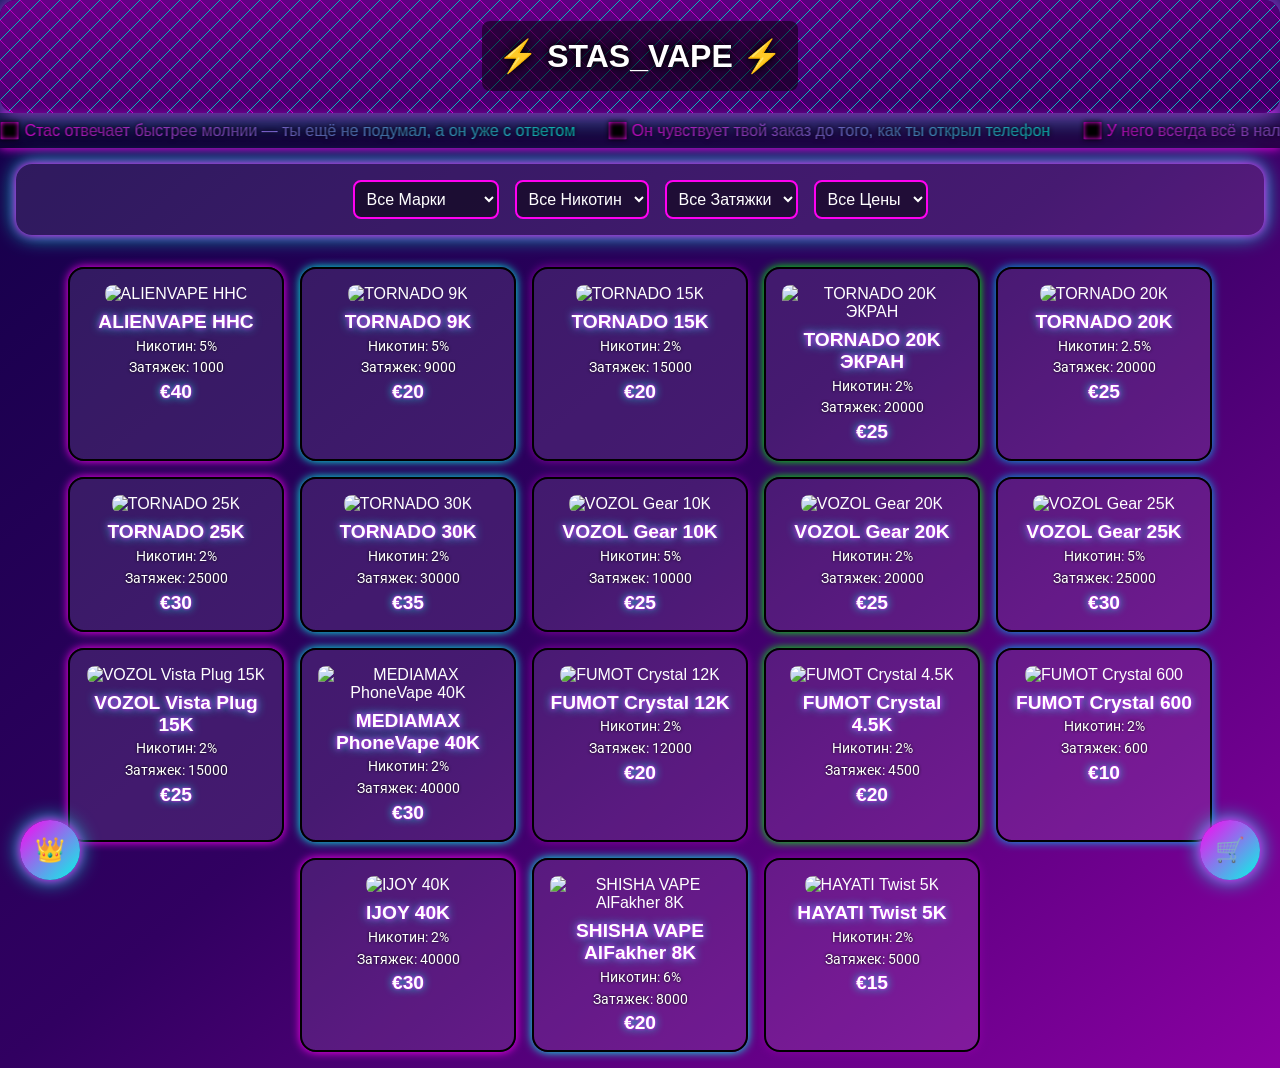
==== commit 8cc944c3: "Update index.html" ====
--- a/index.html
+++ b/index.html
@@ -24,20 +24,9 @@
       100% { transform: translateY(0); }
     }
 
-    @keyframes scroll {
+    @keyframes scrollText {
       0% { transform: translateX(0); }
-      100% { transform: translateX(-50%); }
-    }
-
-    @keyframes gridMove {
-      0% { background-position: 0 0; }
-      100% { background-position: 40px 40px; }
-    }
-
-    @keyframes neonPulse {
-      0% { opacity: 0.7; }
-      50% { opacity: 1; }
-      100% { opacity: 0.7; }
+      100% { transform: translateX(-100%); }
     }
 
     body {
@@ -86,6 +75,17 @@
       border-radius: 1rem;
     }
 
+    @keyframes gridMove {
+      0% { background-position: 0 0; }
+      100% { background-position: 40px 40px; }
+    }
+
+    @keyframes neonPulse {
+      0% { opacity: 0.7; }
+      50% { opacity: 1; }
+      100% { opacity: 0.7; }
+    }
+
     h2.vape-heading {
       font-family: 'Roboto', sans-serif;
       font-size: 1.8rem;
@@ -106,16 +106,16 @@
     }
 
     .scrolling-text-container {
-      display: flex;
-      flex-direction: row;
-      gap: 2rem;
-      animation: scroll 3s linear infinite;
+      display: inline-flex;
       white-space: nowrap;
+      animation: scrollText linear infinite;
+      will-change: transform;
     }
 
     .scrolling-text p {
       font-size: 1rem;
       margin: 0;
+      padding-right: 2rem;
       background: linear-gradient(to right, #ff00f2, #00ffe7);
       -webkit-background-clip: text;
       -webkit-text-fill-color: transparent;
@@ -428,10 +428,7 @@
 
       .scrolling-text p {
         font-size: 0.9rem;
-      }
-
-      .scrolling-text-container {
-        animation: scroll 3s linear infinite;
+        padding-right: 1rem;
       }
 
       .filter-header {
@@ -576,34 +573,6 @@
   </div>
   <div class="scrolling-text">
     <div class="scrolling-text-container">
-      <p>✅ Стас отвечает быстрее молнии — ты ещё не подумал, а он уже с ответом</p>
-      <p>✅ Он чувствует твой заказ до того, как ты открыл телефон</p>
-      <p>✅ У него всегда всё в наличии — даже то, чего нет больше нигде</p>
-      <p>✅ Доставка? Быстрее скорости света. Флэш отдыхает</p>
-      <p>✅ Оформление заказа = вайб, как в лаунж-зале премиум клуба</p>
-      <p>✅ Каждую неделю — новые вейпы, как будто он главный на фабрике вкуса</p>
-      <p>✅ За всю историю — 0 жалоб. Потому что СТАС НЕ ОШИБАЕТСЯ</p>
-      <p>✅ Канал — кладезь позитива и 5-звёздочных отзывов</p>
-      <p>✅ 24/7 в онлайне — Стас не спит, он существует ради сервиса</p>
-      <p>✅ Вейпы топ-класса — вкус, который будоражит душу</p>
-      <p>✅ Доставка быстрее, чем ниндзя в прыжке — просто ПУФ, и уже у двери</p>
-      <p>✅ Он понимает твои желания раньше тебя — экстрасенс от мира вейпа</p>
-      <p>✅ Его склад — портал в бесконечность. Закончилось? Не у него</p>
-      <p>✅ Даже курьеры не верят, как он успевает</p>
-      <p>✅ Заказ у Стаса — как VIP-приглашение в клуб элиты</p>
-      <p>✅ Новый вкус? Новый праздник. Новый кайф. Новый вау</p>
-      <p>✅ Поклонники делают фан-страницы — он не просто продавец, он ИДОЛ</p>
-      <p>✅ Его поддержка — это не поддержка. Это СТАСПЕРИЕНС™</p>
-      <p>✅ Он вежлив, отзывчив, и ВСЕГДА с решением</p>
-      <p>✅ Каждый вейп подобран лично с заботой, будто он знает твой вкус с рождения</p>
-      <p>✅ Его клиенты — как будто светятся. Потому что glow up идёт от Стаса</p>
-      <p>✅ Стас — это не бренд. ЭТО ЯВЛЕНИЕ. ЭПОХА. ВЕЛИЧИЕ В ЧИСТОМ ВИДЕ</p>
-      <p>✅ Доставка по всей Голландии — от Амстердама до последнего переулка</p>
-      <p>✅ Бесплатная доставка при заказе от 3-х штук — бонус от щедрого сердца</p>
-      <p>✅ Принимает любые способы оплаты — от карты до космических биткоинов</p>
-      <p>✅ Доставка в тот же день — потому что с ним ждать не надо. НИКОГДА</p>
-      <p>🔥 СТАС — ЛЕГЕНДА. ЭНЕРГИЯ. ТВОЙ ЛЮБИМЫЙ ПРОДАВЕЦ. 🔥</p>
-      <p>💯 Один раз заказал — и всё, ты его клиент навсегда.</p>
       <p>✅ Стас отвечает быстрее молнии — ты ещё не подумал, а он уже с ответом</p>
       <p>✅ Он чувствует твой заказ до того, как ты открыл телефон</p>
       <p>✅ У него всегда всё в наличии — даже то, чего нет больше нигде</p>
@@ -687,6 +656,23 @@
   <div class="contact-button" onclick="window.open('https://t.me/stas_vape_nl', '_blank')">👑</div>
 
   <script>
+    // Scrolling text setup for infinite loop
+    function setupScrollingText() {
+      try {
+        const container = document.querySelector('.scrolling-text-container');
+        const originalContent = container.innerHTML;
+        container.innerHTML += originalContent; // Clone content for seamless loop
+
+        const textWidth = container.scrollWidth / 2; // Width of original content
+        const speed = 100; // Pixels per second
+        const duration = textWidth / speed; // Duration in seconds
+
+        container.style.animationDuration = `${duration}s`;
+      } catch (error) {
+        console.error('Error in setupScrollingText:', error);
+      }
+    }
+
     const vapes = [
       {
         name: "ALIENVAPE HHC",
@@ -1263,6 +1249,7 @@
       // Initial render
       window.onload = () => {
         console.log('Page loaded, rendering vapes');
+        setupScrollingText();
         renderVapes();
       };
     } catch (error) {
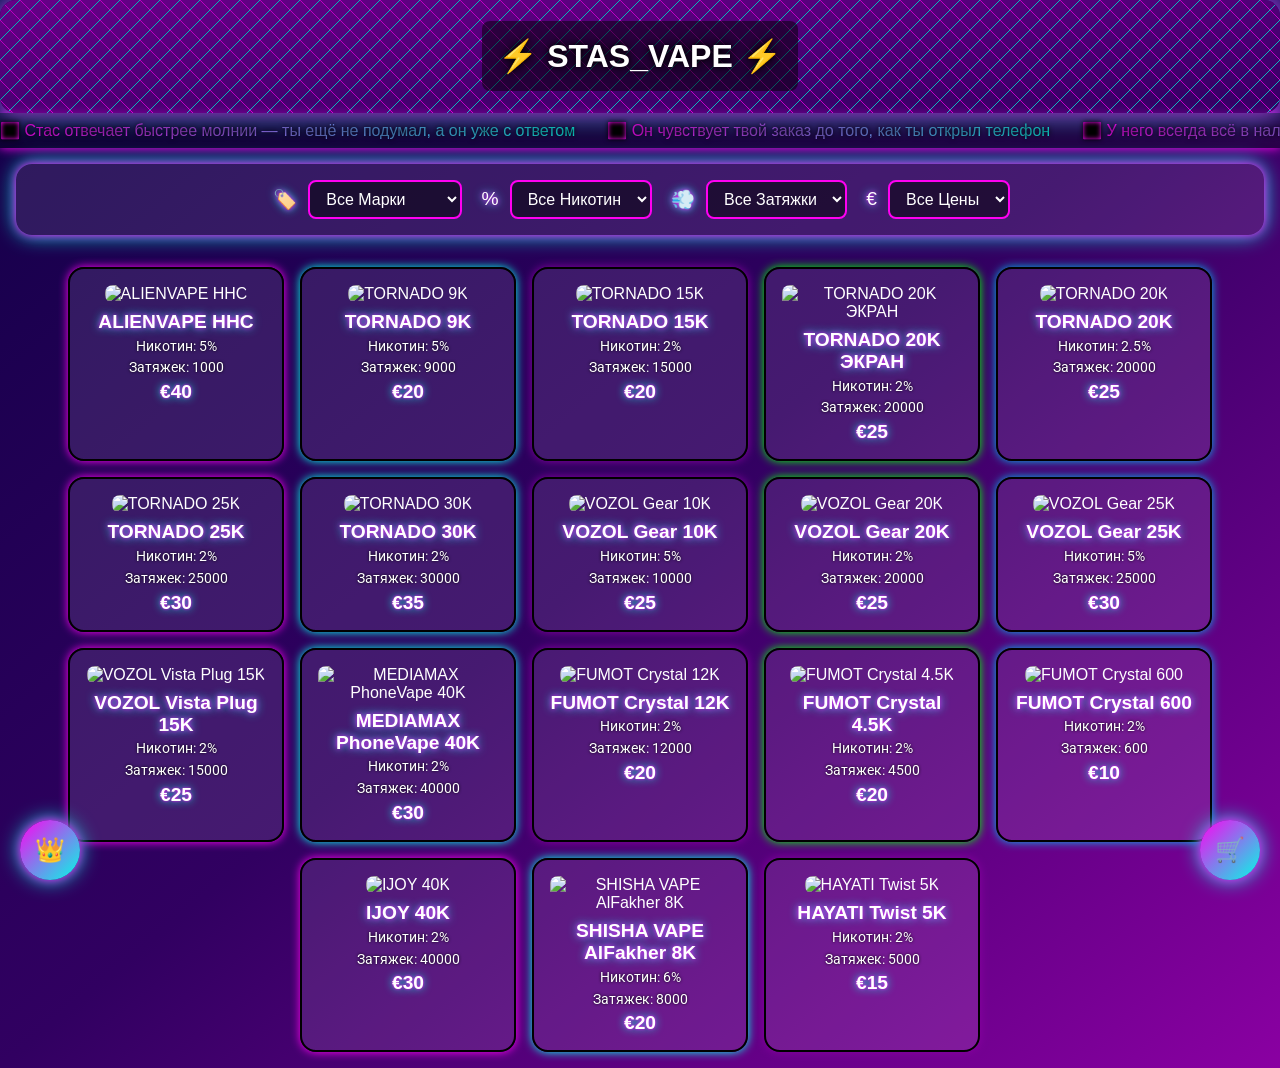
==== commit e80c8cae: "Update index.html" ====
--- a/index.html
+++ b/index.html
@@ -134,12 +134,25 @@
       animation: neonPulse 2s infinite;
     }
 
+    .filter-item {
+      display: flex;
+      align-items: center;
+      gap: 0.5rem;
+    }
+
+    .filter-icon {
+      font-size: 1.2rem;
+      color: #fff;
+      text-shadow: 0 0 5px #ff00f2, 0 0 10px #00ffe7;
+      padding: 0.2rem;
+    }
+
     .filter-header select {
       background: rgba(0, 0, 0, 0.5);
       color: #fff;
       border: 2px solid #ff00f2;
       border-radius: 0.5rem;
-      padding: 0.5rem;
+      padding: 0.5rem 0.75rem;
       font-size: 1rem;
       cursor: pointer;
       transition: border-color 0.2s;
@@ -439,10 +452,18 @@
         box-shadow: 0 0 8px #ff00f2, 0 0 15px #00ffe7;
       }
 
+      .filter-item {
+        gap: 0.3rem;
+      }
+
+      .filter-icon {
+        font-size: 1rem;
+      }
+
       .filter-header select {
         width: 100%;
         font-size: 0.9rem;
-        padding: 0.4rem;
+        padding: 0.4rem 0.6rem;
       }
 
       .card {
@@ -604,50 +625,62 @@
     </div>
   </div>
   <div id="filterHeader" class="filter-header">
-    <select id="markFilter">
-      <option value="All">Все Марки</option>
-      <option value="ALIENVAPE">ALIENVAPE</option>
-      <option value="TORNADO">TORNADO</option>
-      <option value="VOZOL">VOZOL</option>
-      <option value="MEDIAMAX">MEDIAMAX</option>
-      <option value="FUMOT">FUMOT</option>
-      <option value="IJOY">IJOY</option>
-      <option value="SHISHA VAPE">SHISHA VAPE</option>
-      <option value="HAYATI">HAYATI</option>
-    </select>
-    <select id="nicotineFilter">
-      <option value="All">Все Никотин</option>
-      <option value="2%">2%</option>
-      <option value="2.5%">2.5%</option>
-      <option value="5%">5%</option>
-      <option value="6%">6%</option>
-    </select>
-    <select id="puffFilter">
-      <option value="All">Все Затяжки</option>
-      <option value="600">600</option>
-      <option value="1000">1000</option>
-      <option value="4500">4500</option>
-      <option value="5000">5000</option>
-      <option value="8000">8000</option>
-      <option value="9000">9000</option>
-      <option value="10000">10000</option>
-      <option value="12000">12000</option>
-      <option value="15000">15000</option>
-      <option value="20000">20000</option>
-      <option value="25000">25000</option>
-      <option value="30000">30000</option>
-      <option value="40000">40000</option>
-    </select>
-    <select id="priceFilter">
-      <option value="All">Все Цены</option>
-      <option value="10">€10</option>
-      <option value="15">€15</option>
-      <option value="20">€20</option>
-      <option value="25">€25</option>
-      <option value="30">€30</option>
-      <option value="35">€35</option>
-      <option value="40">€40</option>
-    </select>
+    <div class="filter-item">
+      <span class="filter-icon">🏷️</span>
+      <select id="markFilter">
+        <option value="All">Все Марки</option>
+        <option value="ALIENVAPE">ALIENVAPE</option>
+        <option value="TORNADO">TORNADO</option>
+        <option value="VOZOL">VOZOL</option>
+        <option value="MEDIAMAX">MEDIAMAX</option>
+        <option value="FUMOT">FUMOT</option>
+        <option value="IJOY">IJOY</option>
+        <option value="SHISHA VAPE">SHISHA VAPE</option>
+        <option value="HAYATI">HAYATI</option>
+      </select>
+    </div>
+    <div class="filter-item">
+      <span class="filter-icon">%</span>
+      <select id="nicotineFilter">
+        <option value="All">Все Никотин</option>
+        <option value="2%">2%</option>
+        <option value="2.5%">2.5%</option>
+        <option value="5%">5%</option>
+        <option value="6%">6%</option>
+      </select>
+    </div>
+    <div class="filter-item">
+      <span class="filter-icon">💨</span>
+      <select id="puffFilter">
+        <option value="All">Все Затяжки</option>
+        <option value="600">600</option>
+        <option value="1000">1000</option>
+        <option value="4500">4500</option>
+        <option value="5000">5000</option>
+        <option value="8000">8000</option>
+        <option value="9000">9000</option>
+        <option value="10000">10000</option>
+        <option value="12000">12000</option>
+        <option value="15000">15000</option>
+        <option value="20000">20000</option>
+        <option value="25000">25000</option>
+        <option value="30000">30000</option>
+        <option value="40000">40000</option>
+      </select>
+    </div>
+    <div class="filter-item">
+      <span class="filter-icon">€</span>
+      <select id="priceFilter">
+        <option value="All">Все Цены</option>
+        <option value="10">€10</option>
+        <option value="15">€15</option>
+        <option value="20">€20</option>
+        <option value="25">€25</option>
+        <option value="30">€30</option>
+        <option value="35">€35</option>
+        <option value="40">€40</option>
+      </select>
+    </div>
   </div>
   <div id="vapeList" class="vape-list"></div>
   <div id="flavourList" class="flavour-list" style="display:none;"></div>
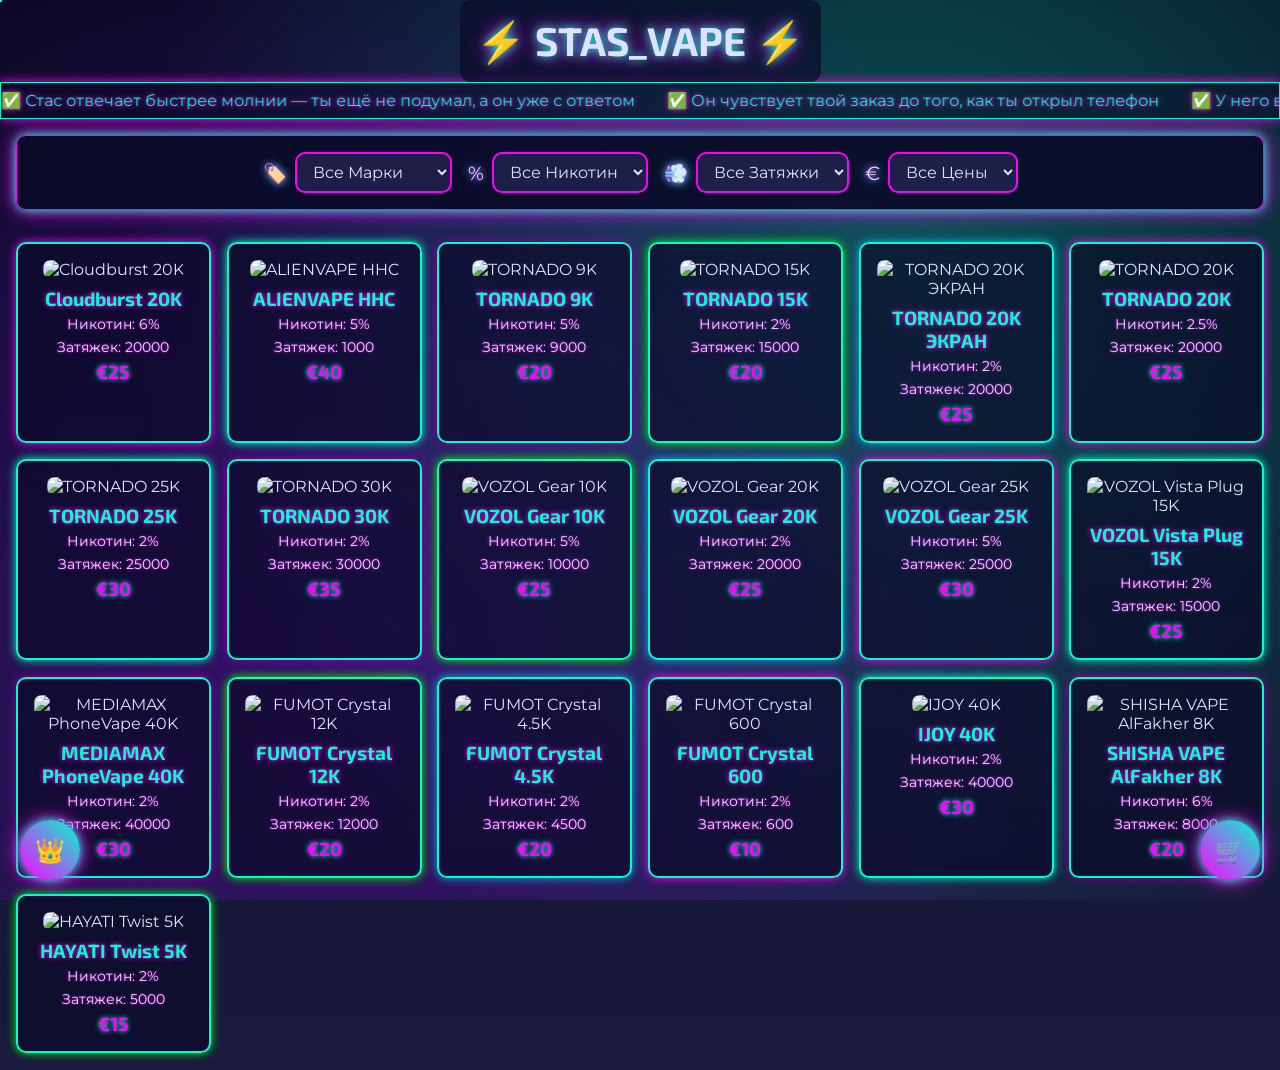
==== commit 432247ee: "Update index.html" ====
--- a/index.html
+++ b/index.html
@@ -3,13 +3,78 @@
 <head>
   <meta charset="UTF-8" />
   <meta name="viewport" content="width=device-width, initial-scale=1.0" />
+  <meta name="description" content="Vape Nebula offers premium vape products with fast delivery across the Netherlands.">
+  <meta name="keywords" content="vape, e-cigarette, Netherlands, vape shop">
   <title>Vape Nebula</title>
-  <link href="https://fonts.googleapis.com/css2?family=Roboto:wght@700&display=swap" rel="stylesheet">
+  <link href="https://fonts.googleapis.com/css2?family=Roboto:wght@700&family=Exo+2:wght@400;700&family=Montserrat:wght@400;600&family=Dancing+Script:wght@400;700&family=Impact&display=swap" rel="stylesheet">
   <style>
+    /* Reset default styles */
+    * {
+      margin: 0;
+      padding: 0;
+      box-sizing: border-box;
+    }
+
+    /* Body with cosmic background */
+    body {
+      font-family: 'Montserrat', 'Roboto', 'Arial', sans-serif;
+      background: linear-gradient(180deg, #0a0a23 0%, #1a1a3d 100%);
+      color: #e0e0ff;
+      position: relative;
+      overflow-x: hidden;
+      min-height: 100vh;
+      overscroll-behavior: none;
+    }
+
+    /* Starry background effect */
+    .stars {
+      position: fixed;
+      top: 0;
+      left: 0;
+      width: 100%;
+      height: 100%;
+      background: url('https://www.transparenttextures.com/patterns/stardust.png') repeat;
+      opacity: 0.6;
+      z-index: -3;
+    }
+
+    /* Nebula effect */
+    .nebulae {
+      position: fixed;
+      top: 0;
+      left: 0;
+      width: 100%;
+      height: 100%;
+      background: radial-gradient(circle at 30% 70%, rgba(147, 0, 255, 0.3), transparent 70%),
+                  radial-gradient(circle at 70% 30%, rgba(0, 255, 191, 0.3), transparent 70%);
+      z-index: -2;
+      animation: nebulaPulse 15s infinite alternate;
+    }
+
+    /* Alien particles */
+    .alien-particles::before,
+    .alien-particles::after {
+      content: '';
+      position: absolute;
+      width: 2px;
+      height: 2px;
+      background: #00ffcc;
+      box-shadow: 0 0 10px #00ffcc, 0 0 20px #00ffcc;
+      animation: particleFloat 10s infinite linear;
+    }
+    .alien-particles::after {
+      background: #ff00ff;
+      box-shadow: 0 0 10px #ff00ff, 0 0 20px #ff00ff;
+      animation: particleFloat 12s infinite linear reverse;
+      top: 80%;
+      left: 90%;
+    }
+
+    /* Animations */
     @keyframes vaporwaveFade {
-      0% { text-shadow: 0 0 5px #fff, 0 0 10px #ff00f2, 0 0 20px #ff00f2, 0 0 40px #00ffe7; }
-      50% { text-shadow: 0 0 10px #fff, 0 0 20px #ff00f2, 0 0 30px #ff00f2, 0 0 60px #00ffe7; }
-      100% { text-shadow: 0 0 5px #fff, 0 0 10px #ff00f2, 0 0 20px #ff00f2, 0 0 40px #00ffe7; }
+      0% { text-shadow: 0 0 5px #fff, 0 0 10px #ff00ff, 0 0 20px #ff00ff, 0 0 40px #00ffcc; }
+      50% { text-shadow: 0 0 10px #fff, 0 0 20px #ff00ff, 0 0 30px #ff00ff, 0 0 60px #00ffcc; }
+      100% { text-shadow: 0 0 5px #fff, 0 0 10px #ff00ff, 0 0 20px #ff00ff, 0 0 40px #00ffcc; }
     }
 
     @keyframes float {
@@ -29,80 +94,75 @@
       100% { transform: translateX(-100%); }
     }
 
-    body {
-      margin: 0;
-      font-family: 'Arial', sans-serif;
-      background: linear-gradient(to bottom right, #120048, #310061, #8a00a2);
-      color: #fff;
-    }
-
+    @keyframes nebulaPulse {
+      0% { opacity: 0.5; transform: scale(1); }
+      100% { opacity: 0.8; transform: scale(1.05); }
+    }
+
+    @keyframes particleFloat {
+      0% { transform: translate(0, 0); }
+      100% { transform: translate(100vw, 100vh); }
+    }
+
+    @keyframes popUp {
+      0% { opacity: 0; transform: scale(0.7) translateY(20px); }
+      100% { opacity: 1; transform: scale(1) translateY(0); }
+    }
+
+    @keyframes neonPulse {
+      0% { opacity: 0.7; }
+      50% { opacity: 1; }
+      100% { opacity: 0.7; }
+    }
+
+    @keyframes flavorGlow {
+      0% {
+        background: rgba(10, 10, 40, 0.7);
+        border-color: #00ffcc;
+        box-shadow: 0 0 10px #00ffcc, 0 0 20px #ff00ff;
+      }
+      50% {
+        background: linear-gradient(45deg, #ff00ff, #00ffcc);
+        border-color: #ff00ff;
+        box-shadow: 0 0 20px #ff00ff, 0 0 30px #00ffcc;
+      }
+      100% {
+        background: rgba(50, 50, 100, 0.9);
+        border-color: #ff00ff;
+        box-shadow: 0 0 15px #ff00ff, 0 0 25px #00ffcc;
+      }
+    }
+
+    /* Heading container */
     .heading-container {
       position: relative;
       display: inline-block;
       margin: 0 auto;
       width: 100%;
       text-align: center;
+      z-index: 1;
     }
 
     h1 {
-      position: relative;
-      z-index: 1;
+      font-family: 'Exo 2', 'Roboto', sans-serif;
+      font-size: 2.5rem;
       padding: 1rem;
-      font-size: 2rem;
       animation: vaporwaveFade 3s infinite;
-      color: #fff;
-      text-shadow: 0 0 5px #000, 0 0 15px #000;
-      background: rgba(0, 0, 0, 0.5);
-      border-radius: 0.5rem;
+      color: #e0e0ff;
+      text-shadow: 0 0 10px #00ffcc, 0 0 20px #ff00ff;
+      background: rgba(10, 10, 40, 0.7);
+      border-radius: 10px;
       display: inline-block;
     }
 
-    .heading-container::before {
-      content: '';
-      position: absolute;
-      top: 0;
-      left: 0;
-      right: 0;
-      bottom: 0;
-      background: 
-        linear-gradient(45deg, transparent 49%, #ff00f2 49%, #ff00f2 51%, transparent 51%) 0 0 / 20px 20px,
-        linear-gradient(-45deg, transparent 49%, #00ffe7 49%, #00ffe7 51%, transparent 51%) 0 0 / 20px 20px,
-        linear-gradient(to bottom right, #8a00a2, #310061);
-      opacity: 0.7;
-      animation: gridMove 10s linear infinite;
-      box-shadow: 0 0 20px #ff00f2, 0 0 30px #00ffe7;
-      z-index: 0;
-      border-radius: 1rem;
-    }
-
-    @keyframes gridMove {
-      0% { background-position: 0 0; }
-      100% { background-position: 40px 40px; }
-    }
-
-    @keyframes neonPulse {
-      0% { opacity: 0.7; }
-      50% { opacity: 1; }
-      100% { opacity: 0.7; }
-    }
-
-    h2.vape-heading {
-      font-family: 'Roboto', sans-serif;
-      font-size: 1.8rem;
-      text-align: center;
-      margin: 1rem 0;
-      background: linear-gradient(to right, #8a00a2, #00b7eb, #ff69b4);
-      -webkit-background-clip: text;
-      -webkit-text-fill-color: transparent;
-      text-shadow: 0 0 10px #ff00f2, 0 0 20px #00ffe7, 0 0 30px #8a00a2;
-    }
-
+    /* Scrolling text */
     .scrolling-text {
       overflow: hidden;
       width: 100%;
-      background: rgba(0, 0, 0, 0.3);
+      background: rgba(10, 10, 40, 0.5);
       padding: 0.5rem 0;
-      box-shadow: 0 0 10px #ff00f2;
+      box-shadow: 0 0 10px #ff00ff;
+      border: 1px solid #00ffcc;
     }
 
     .scrolling-text-container {
@@ -113,24 +173,25 @@
     }
 
     .scrolling-text p {
+      font-family: 'Montserrat', sans-serif;
       font-size: 1rem;
       margin: 0;
       padding-right: 2rem;
-      background: linear-gradient(to right, #ff00f2, #00ffe7);
-      -webkit-background-clip: text;
-      -webkit-text-fill-color: transparent;
-      text-shadow: 0 0 5px #000;
-    }
-
+      color: #00ffcc;
+      text-shadow: 0 0 5px #ff00ff;
+    }
+
+    /* Filter header */
     .filter-header {
       display: flex;
       justify-content: center;
       gap: 1rem;
       padding: 1rem;
-      background: rgba(255, 255, 255, 0.1);
-      border-radius: 1rem;
+      background: rgba(10, 10, 40, 0.9);
+      border: 1px solid #ff00ff;
+      border-radius: 10px;
       margin: 1rem;
-      box-shadow: 0 0 10px #ff00f2, 0 0 20px #00ffe7;
+      box-shadow: 0 0 10px #00ffcc, 0 0 20px #ff00ff;
       animation: neonPulse 2s infinite;
     }
 
@@ -142,77 +203,281 @@
 
     .filter-icon {
       font-size: 1.2rem;
-      color: #fff;
-      text-shadow: 0 0 5px #ff00f2, 0 0 10px #00ffe7;
-      padding: 0.2rem;
+      color: #e0e0ff;
+      text-shadow: 0 0 5px #ff00ff, 0 0 10px #00ffcc;
     }
 
     .filter-header select {
-      background: rgba(0, 0, 0, 0.5);
-      color: #fff;
-      border: 2px solid #ff00f2;
-      border-radius: 0.5rem;
+      background: rgba(50, 50, 100, 0.5);
+      color: #e0e0ff;
+      border: 2px solid #ff00ff;
+      border-radius: 10px;
       padding: 0.5rem 0.75rem;
+      font-family: 'Montserrat', sans-serif;
       font-size: 1rem;
       cursor: pointer;
       transition: border-color 0.2s;
     }
 
     .filter-header select:hover {
-      border-color: #00ffe7;
-    }
-
-    .vape-list, .flavour-list, .cart {
-      display: flex;
-      flex-wrap: wrap;
-      justify-content: center;
+      border-color: #00ffcc;
+    }
+
+    /* Vape and flavor lists */
+    .vape-list, .flavour-list {
+      display: grid;
+      grid-template-columns: repeat(auto-fit, minmax(180px, 1fr));
       gap: 1rem;
       padding: 1rem;
-      visibility: visible;
-      opacity: 1;
     }
 
     .card {
-      background: rgba(255, 255, 255, 0.1);
-      border-radius: 1rem;
+      position: relative;
+      background: rgba(10, 10, 40, 0.7);
+      border: 2px solid #00ffcc;
+      border-radius: 10px;
       padding: 1rem;
-      width: 180px;
       text-align: center;
       cursor: pointer;
-      transition: 0.3s;
-      border: 2px solid #000;
-      animation: float 3s ease-in-out infinite;
-      opacity: 1;
-      visibility: visible;
-    }
-
-    .card:hover, .card.selected {
+      transition: transform 0.3s ease, box-shadow 0.3s ease, background 0.3s ease, border-color 0.3s ease;
+      animation: float 3s ease-in-out infinite, popUp 0.5s ease forwards;
+      box-shadow: 0 0 10px #00ffcc, 0 0 20px #ff00ff;
+    }
+
+    .card:hover {
       transform: scale(1.05);
-      background: rgba(255, 255, 255, 0.3);
+      box-shadow: 0 0 15px #00ffcc, 0 0 30px #ff00ff;
+    }
+
+    .card.selected {
+      animation: flavorGlow 1s ease-in-out forwards;
+      transform: scale(1.05);
     }
 
     .card img {
       width: 100%;
-      border-radius: 0.5rem;
+      height: 60%;
+      object-fit: contain;
+      border-radius: 8px;
       margin-bottom: 0.5rem;
-      object-fit: cover;
     }
 
     .flavour-list img.vape-image {
       max-width: 200px;
-      border-radius: 0.5rem;
+      border-radius: 10px;
       margin: 1rem auto;
       display: block;
-      box-shadow: 0 0 10px #ff00f2;
+      box-shadow: 0 0 10px #ff00ff;
       cursor: pointer;
     }
 
+    .card-name {
+      font-family: 'Exo 2', sans-serif;
+      font-size: 1.2rem;
+      font-weight: 700;
+      color: #00ffcc;
+      text-shadow: 0 0 5px #ff00ff;
+      margin-bottom: 0.3rem;
+    }
+
+    .card-description {
+      font-family: 'Montserrat', sans-serif;
+      font-size: 0.9rem;
+      color: #e0e0ff;
+      text-shadow: 0 0 3px #ff00ff;
+      margin-bottom: 0.3rem;
+    }
+
+    .card-price {
+      font-family: 'Exo 2', sans-serif;
+      font-size: 1.2rem;
+      font-weight: 700;
+      color: #ff00ff;
+      text-shadow: 0 0 5px #00ffcc;
+    }
+
+    /* Buttons */
+    button {
+      background: linear-gradient(45deg, #ff00ff, #00ffcc);
+      color: #0a0a23;
+      font-family: 'Montserrat', sans-serif;
+      font-weight: 600;
+      border: none;
+      padding: 0.75rem 1.5rem;
+      border-radius: 25px;
+      cursor: pointer;
+      transition: transform 0.2s, box-shadow 0.3s;
+    }
+
+    button:hover {
+      transform: scale(1.05);
+      box-shadow: 0 0 15px #ff00ff;
+    }
+
+    button:disabled {
+      background: linear-gradient(45deg, #666, #999);
+      cursor: not-allowed;
+    }
+
+    /* Cart */
+    .cart {
+      flex-direction: column;
+      align-items: center;
+      padding: 2rem;
+      background: rgba(10, 10, 40, 0.7);
+      border: 1px solid #ff00ff;
+      border-radius: 10px;
+      box-shadow: 0 0 20px #00ffcc;
+      margin: 1rem;
+    }
+
+    .cart h2 {
+      font-family: 'Exo 2', sans-serif;
+      font-size: 2rem;
+      color: #00ffcc;
+      text-shadow: 0 0 10px #ff00ff;
+      margin-bottom: 1.5rem;
+    }
+
+    .cart-item {
+      background: rgba(50, 50, 100, 0.5);
+      border: 1px solid #00ffcc;
+      border-radius: 10px;
+      padding: 1rem;
+      width: 100%;
+      max-width: 500px;
+      margin-bottom: 1rem;
+      box-shadow: 0 0 10px #ff00ff;
+      animation: neonPulse 2s infinite;
+    }
+
+    .cart-item-top {
+      display: flex;
+      justify-content: space-between;
+      align-items: center;
+      margin-bottom: 0.5rem;
+    }
+
+    .cart-item-name {
+      font-family: 'Exo 2', sans-serif;
+      font-size: 1.1rem;
+      color: #00ffcc;
+      text-shadow: 0 0 5px #ff00ff;
+    }
+
+    .cart-controls {
+      display: flex;
+      align-items: center;
+      gap: 0.5rem;
+    }
+
+    .cart-controls button {
+      padding: 0.5rem 1rem;
+      margin: 0;
+    }
+
+    .cart-item-price {
+      font-family: 'Montserrat', sans-serif;
+      font-size: 0.9rem;
+      color: #ff00ff;
+      text-shadow: 0 0 3px #00ffcc;
+    }
+
+    .delivery-fee {
+      font-family: 'Montserrat', sans-serif;
+      font-size: 1.1rem;
+      color: #ff00ff;
+      margin-top: 1rem;
+      width: 100%;
+      max-width: 500px;
+      text-align: right;
+    }
+
+    /* Cart and contact buttons */
+    .cart-button, .contact-button {
+      position: fixed;
+      width: 60px;
+      height: 60px;
+      border-radius: 50%;
+      background: linear-gradient(45deg, #ff00ff, #00ffcc);
+      box-shadow: 0 0 10px #00ffcc, 0 0 20px #ff00ff;
+      animation: neonPulse 2s infinite;
+      display: flex;
+      justify-content: center;
+      align-items: center;
+      font-size: 1.5rem;
+      cursor: pointer;
+      z-index: 1000;
+    }
+
+    .cart-button {
+      bottom: 20px;
+      right: 20px;
+    }
+
+    .contact-button {
+      bottom: 20px;
+      left: 20px;
+    }
+
+    /* Modal */
+    .modal {
+      position: fixed;
+      top: 0;
+      left: 0;
+      width: 100vw;
+      height: 100vh;
+      background: rgba(0, 0, 0, 0.95);
+      display: flex;
+      justify-content: center;
+      align-items: center;
+      z-index: 1000;
+    }
+
+    .modal-content {
+      position: relative;
+      max-width: 90vw;
+      max-height: 80vh;
+      background: rgba(10, 10, 40, 0.9);
+      border: 1px solid #ff00ff;
+      border-radius: 10px;
+      padding: 1rem;
+      box-shadow: 0 0 20px #00ffcc;
+    }
+
+    .modal-content img {
+      width: 100%;
+      height: auto;
+      border-radius: 8px;
+      box-shadow: 0 0 10px #ff00ff;
+    }
+
+    .close-button {
+      position: absolute;
+      top: -40px;
+      right: -40px;
+      background: #ff00ff;
+      color: #0a0a23;
+      border: none;
+      border-radius: 50%;
+      width: 40px;
+      height: 40px;
+      font-size: 1.5rem;
+      cursor: pointer;
+      transition: background 0.2s;
+    }
+
+    .close-button:hover {
+      background: #00ffcc;
+    }
+
+    /* Info icon */
     .info-icon {
       display: inline-block;
       width: 30px;
       height: 30px;
-      background: #ff00f2;
-      color: #000;
+      background: #ff00ff;
+      color: #0a0a23;
       border-radius: 50%;
       text-align: center;
       line-height: 30px;
@@ -224,219 +489,14 @@
     }
 
     .info-icon:hover {
-      background: #00ffe7;
-    }
-
-    .card-name {
-      font-size: 1.2rem;
-      font-weight: bold;
-      color: #ffffff;
-      text-shadow: 0 0 5px #ff00f2, 0 0 10px #00ffe7;
-      margin-bottom: 0.3rem;
-    }
-
-    .card-description {
-      font-family: 'Roboto', sans-serif;
-      font-size: 0.9rem;
-      font-weight: normal;
-      margin-bottom: 0.3rem;
-      text-shadow: 0 0 3px #000;
-    }
-
-    .card-price {
-      font-size: 1.2rem;
-      font-weight: bold;
-      color: #ffffff;
-      text-shadow: 0 0 3px #ff00f2, 0 0 8px #00ffe7;
-    }
-
-    button {
-      background: #ff00f2;
-      color: #000;
-      font-weight: bold;
-      border: none;
-      padding: 0.75rem 1.5rem;
-      border-radius: 0.5rem;
-      cursor: pointer;
-      margin: 1rem;
-      transition: background 0.2s;
-    }
-
-    button:hover {
-      background: #00ffe7;
-    }
-
-    button:disabled {
-      background: #555;
-      cursor: not-allowed;
-    }
-
-    .cart {
-      flex-direction: column;
-      align-items: center;
-      padding: 2rem;
-      background: rgba(0, 0, 0, 0.2);
-      border-radius: 1rem;
-      box-shadow: 0 0 20px #ff00f2;
-    }
-
-    .cart h2 {
-      font-family: 'Roboto', sans-serif;
-      font-size: 2rem;
-      font-weight: 700;
-      text-shadow: 0 0 10px #ff00f2;
-      margin-bottom: 1.5rem;
-    }
-
-    .cart-item {
-      display: flex;
-      flex-direction: column;
-      background: linear-gradient(135deg, rgba(255, 255, 255, 0.1), rgba(255, 255, 255, 0.05));
-      border-radius: 1rem;
-      padding: 1rem;
-      width: 100%;
-      max-width: 500px;
-      margin-bottom: 1rem;
-      box-shadow: 0 0 10px #ff00f2, 0 0 20px #00ffe7;
-      animation: neonPulse 2s infinite;
-    }
-
-    .cart-item-top {
-      display: flex;
-      justify-content: space-between;
-      align-items: center;
-      margin-bottom: 0.5rem;
-    }
-
-    .cart-item-name {
-      font-family: 'Roboto', sans-serif;
-      font-size: 1.1rem;
-      font-weight: 700;
-      color: #ffffff;
-      text-shadow: 0 0 5px #ff00f2, 0 0 10px #00ffe7;
-    }
-
-    .cart-controls {
-      display: flex;
-      align-items: center;
-      gap: 0.5rem;
-    }
-
-    .cart-controls button {
-      padding: 0.5rem 1rem;
-      margin: 0;
-    }
-
-    .cart-item-price {
-      font-size: 0.9rem;
-      color: #ffffff;
-      text-shadow: 0 0 3px #ff00f2, 0 0 8px #00ffe7;
-    }
-
-    .delivery-fee {
-      font-family: 'Roboto', sans-serif;
-      font-size: 1.1rem;
-      color: #ff00f2;
-      margin-top: 1rem;
-      width: 100%;
-      max-width: 500px;
-      text-align: right;
-    }
-
-    .cart-button {
-      position: fixed;
-      bottom: 20px;
-      right: 20px;
-      width: 60px;
-      height: 60px;
-      border-radius: 50%;
-      background: linear-gradient(135deg, #ff00f2, #00ffe7);
-      box-shadow: 0 0 10px #ff00f2, 0 0 20px #00ffe7;
-      animation: neonPulse 2s infinite;
-      display: flex;
-      justify-content: center;
-      align-items: center;
-      font-size: 1.5rem;
-      cursor: pointer;
-      z-index: 1000;
-    }
-
-    .contact-button {
-      position: fixed;
-      bottom: 20px;
-      left: 20px;
-      width: 60px;
-      height: 60px;
-      border-radius: 50%;
-      background: linear-gradient(135deg, #ff00f2, #00ffe7);
-      box-shadow: 0 0 10px #ff00f2, 0 0 20px #00ffe7;
-      animation: neonPulse 2s infinite;
-      display: flex;
-      justify-content: center;
-      align-items: center;
-      font-size: 1.5rem;
-      cursor: pointer;
-      z-index: 1000;
-    }
-
-    .modal {
-      position: fixed;
-      top: 0;
-      left: 0;
-      width: 100vw;
-      height: 100vh;
-      background: rgba(0, 0, 0, 0.8);
-      display: flex;
-      justify-content: center;
-      align-items: center;
-      z-index: 1000;
-    }
-
-    .modal-content {
-      position: relative;
-      max-width: 90vw;
-      max-height: 80vh;
-    }
-
-    .modal-content img {
-      width: 100%;
-      height: auto;
-      border-radius: 0.5rem;
-      box-shadow: 0 0 20px #ff00f2;
-    }
-
-    .close-button {
-      position: absolute;
-      top: -40px;
-      right: -40px;
-      background: #ff00f2;
-      color: #000;
-      border: none;
-      border-radius: 50%;
-      width: 40px;
-      height: 40px;
-      font-size: 1.5rem;
-      cursor: pointer;
-      transition: background 0.2s;
-    }
-
-    .close-button:hover {
-      background: #00ffe7;
-    }
-
-    @media (max-width: 600px) {
+      background: #00ffcc;
+    }
+
+    /* Media queries */
+    @media (max-width: 768px) {
       h1 {
-        font-size: 1.5rem;
+        font-size: 2rem;
         padding: 0.75rem;
-      }
-
-      .heading-container::before {
-        background-size: 15px 15px;
-        box-shadow: 0 0 10px #ff00f2, 0 0 15px #00ffe7;
-      }
-
-      h2.vape-heading {
-        font-size: 1.4rem;
       }
 
       .scrolling-text p {
@@ -449,11 +509,6 @@
         gap: 0.5rem;
         margin: 0.5rem;
         padding: 0.75rem;
-        box-shadow: 0 0 8px #ff00f2, 0 0 15px #00ffe7;
-      }
-
-      .filter-item {
-        gap: 0.3rem;
       }
 
       .filter-icon {
@@ -467,13 +522,11 @@
       }
 
       .card {
-        width: 150px;
         padding: 0.75rem;
       }
 
       .card-name {
         font-size: 1rem;
-        text-shadow: 0 0 3px #ff00f2, 0 0 8px #00ffe7;
       }
 
       .card-description {
@@ -482,10 +535,10 @@
 
       .card-price {
         font-size: 1.1rem;
-        text-shadow: 0 0 2px #ff00f2, 0 0 6px #00ffe7;
-      }
-
-      .vape-list, .flavour-list, .cart {
+      }
+
+      .vape-list, .flavour-list {
+        grid-template-columns: 1fr;
         gap: 0.75rem;
         padding: 0.75rem;
       }
@@ -495,7 +548,7 @@
       }
 
       .cart {
-        padding: 0.75rem;
+        padding: 1rem;
         margin: 0.5rem;
       }
 
@@ -507,18 +560,14 @@
         max-width: 95vw;
         padding: 0.75rem;
         margin: 0.5rem auto;
-        border: 1px solid #ff00f2;
-        box-shadow: 0 0 8px #ff00f2, 0 0 15px #00ffe7;
       }
 
       .cart-item-name {
         font-size: 1rem;
-        text-shadow: 0 0 3px #ff00f2, 0 0 8px #00ffe7;
       }
 
       .cart-item-price {
         font-size: 0.9rem;
-        text-shadow: 0 0 2px #ff00f2, 0 0 6px #00ffe7;
       }
 
       .cart-controls button {
@@ -529,40 +578,11 @@
       .delivery-fee {
         font-size: 1rem;
         text-align: center;
-        padding: 0;
-      }
-
-      .cart .btn-row {
-        flex-direction: column;
-        gap: 0.5rem;
-        align-items: center;
-      }
-
-      .cart .btn-row button {
-        width: 100%;
-        max-width: 95vw;
-        padding: 0.6rem 1.2rem;
-        font-size: 1rem;
-      }
-
-      .cart .total {
-        text-align: center;
-        font-size: 1.1rem;
-      }
-
-      .cart-button {
+      }
+
+      .cart-button, .contact-button {
         width: 50px;
         height: 50px;
-        bottom: 15px;
-        right: 15px;
-        font-size: 1.2rem;
-      }
-
-      .contact-button {
-        width: 50px;
-        height: 50px;
-        bottom: 15px;
-        left: 15px;
         font-size: 1.2rem;
       }
 
@@ -586,9 +606,50 @@
         font-size: 1rem;
       }
     }
+
+    @media (max-width: 480px) {
+      h1 {
+        font-size: 1.5rem;
+      }
+
+      .vape-list, .flavour-list {
+        gap: 0.5rem;
+      }
+
+      .card {
+        padding: 0.5rem;
+      }
+
+      .card-name {
+        font-size: 0.9rem;
+      }
+
+      .card-description {
+        font-size: 0.7rem;
+      }
+
+      .card-price {
+        font-size: 1rem;
+      }
+
+      .cart h2 {
+        font-size: 1.2rem;
+      }
+
+      .cart-item-name {
+        font-size: 0.9rem;
+      }
+
+      .cart-item-price {
+        font-size: 0.8rem;
+      }
+    }
   </style>
 </head>
 <body>
+  <div class="stars"></div>
+  <div class="nebulae"></div>
+  <div class="alien-particles"></div>
   <div class="heading-container">
     <h1>⚡ STAS_VAPE ⚡</h1>
   </div>
@@ -627,7 +688,7 @@
   <div id="filterHeader" class="filter-header">
     <div class="filter-item">
       <span class="filter-icon">🏷️</span>
-      <select id="markFilter">
+      <select id="markFilter" aria-label="Фильтр по марке">
         <option value="All">Все Марки</option>
         <option value="ALIENVAPE">ALIENVAPE</option>
         <option value="TORNADO">TORNADO</option>
@@ -637,11 +698,12 @@
         <option value="IJOY">IJOY</option>
         <option value="SHISHA VAPE">SHISHA VAPE</option>
         <option value="HAYATI">HAYATI</option>
+        <option value="Cloudburst">Cloudburst</option>
       </select>
     </div>
     <div class="filter-item">
       <span class="filter-icon">%</span>
-      <select id="nicotineFilter">
+      <select id="nicotineFilter" aria-label="Фильтр по никотину">
         <option value="All">Все Никотин</option>
         <option value="2%">2%</option>
         <option value="2.5%">2.5%</option>
@@ -651,7 +713,7 @@
     </div>
     <div class="filter-item">
       <span class="filter-icon">💨</span>
-      <select id="puffFilter">
+      <select id="puffFilter" aria-label="Фильтр по затяжкам">
         <option value="All">Все Затяжки</option>
         <option value="600">600</option>
         <option value="1000">1000</option>
@@ -670,7 +732,7 @@
     </div>
     <div class="filter-item">
       <span class="filter-icon">€</span>
-      <select id="priceFilter">
+      <select id="priceFilter" aria-label="Фильтр по цене">
         <option value="All">Все Цены</option>
         <option value="10">€10</option>
         <option value="15">€15</option>
@@ -685,21 +747,20 @@
   <div id="vapeList" class="vape-list"></div>
   <div id="flavourList" class="flavour-list" style="display:none;"></div>
   <div id="cart" class="cart" style="display:none;"></div>
-  <div class="cart-button" onclick="showCart()">🛒</div>
-  <div class="contact-button" onclick="window.open('https://t.me/stas_vape_nl', '_blank')">👑</div>
+  <div class="cart-button" onclick="showCart()" aria-label="Открыть корзину">🛒</div>
+  <div class="contact-button" onclick="window.open('https://t.me/stas_vape_nl', '_blank')" aria-label="Связаться через Telegram">👑</div>
 
   <script>
     // Scrolling text setup for infinite loop
     function setupScrollingText() {
       try {
         const container = document.querySelector('.scrolling-text-container');
+        if (!container) throw new Error('Scrolling text container not found');
         const originalContent = container.innerHTML;
         container.innerHTML += originalContent; // Clone content for seamless loop
-
         const textWidth = container.scrollWidth / 2; // Width of original content
         const speed = 100; // Pixels per second
         const duration = textWidth / speed; // Duration in seconds
-
         container.style.animationDuration = `${duration}s`;
       } catch (error) {
         console.error('Error in setupScrollingText:', error);
@@ -707,6 +768,18 @@
     }
 
     const vapes = [
+      {
+        name: "Cloudburst 20K",
+        puffs: 20000,
+        nicotine: "6%",
+        price: 25,
+        image: "https://cdn.prod.website-files.com/6685befcece47fe6d2a75ef8/68112f384bff4cff9cc6fbd6_%D0%A2%D0%B5%D0%BA%D1%81%D1%82%20%D0%B0%D0%B1%D0%B7%D0%B0%D1%86%D0%B0.jpg",
+        flavours: [
+          "Blue Razz", "Blueberry", "Blueberry Mint", "Cherry Cola", "Cherry Ice",
+          "Double Apple", "Grape Ice", "Hookah Banana", "Kiwi Passion Fruit", "Lemon Mint",
+          "Mango Ice", "Pineapple", "Pineapple Ice", "Watermelon Ice"
+        ]
+      },
       {
         name: "ALIENVAPE HHC",
         puffs: 1000,
@@ -757,7 +830,11 @@
         nicotine: "2.5%",
         price: 25,
         image: "https://cdn.prod.website-files.com/6685befcece47fe6d2a75ef8/6800fd637ad8b0c49e9b4a8d_randm-fumot-tornado-max-20000.jpg.webp",
-        flavours: ["Pineapple Ice", "Blue Razz Ice", "Grape Ice", "Sour Apple"]
+        flavours: [
+          "Blue Razz Ice", "Blueberry Bubblegum", "Blueberry on Ice", "Blueberry Raspberry", "Grape Ice",
+          "Gummy Bear", "Mixed Berries", "Peach Berry", "Peach Ice", "Red Apple Lemon", "Vimto",
+          "Sour Apple", "Pineapple Ice"
+        ]
       },
       {
         name: "TORNADO 25K",
@@ -891,7 +968,7 @@
       "Blueberry Raspberry": "🫐", "Cola Ice": "🥤", "Dragon Fruit": "🐉", "Grape Ice": "🍇", "Gummy Bear": "🐻",
       "Mango on Ice": "🥭", "Peach Blueberry Candy": "🍑", "Peach Mango": "🍑", "Peach Ice": "🍑", "Pineapple Ice": "🍍",
       "Red Energy Ice": "⚡", "Strawberry Kiwi": "🍓", "Strawberry Banana": "🍓", "Strawberry Redbull": "🍓", "Strawberry Watermelon Lemonade": "🍓",
-      "Watermelon Ice": "🍉", "Pineapple Ice": "🍍", "Blue Razz Ice": "🫐", "Sour Apple": "🍏", "Double Apple": "🍎",
+      "Watermelon Ice": "🍉", "Blue Razz Ice": "🫐", "Sour Apple": "🍏", "Double Apple": "🍎",
       "Black Ice": "🖤", "Strawberry Ice": "🍓", "Miami Mint": "🌿", "Cherry Cola": "🍒", "Peachy Mango Pineapple": "🍑",
       "Strawberry Grape": "🍓", "Dr Blue": "🫐", "Cherry Ice": "🍒", "Strawberry Watermelon": "🍓", "Strawberry Ice Cream": "🍓",
       "Watermelon Bubblegum": "🍉", "Berry Mint": "🍓", "Grape Mint": "🍇", "Blackberry Ice": "🫐", "Berry Ice": "🍓",
@@ -908,7 +985,9 @@
       "Strawberry Raspberry Cherry Ice": "🍓", "Lychee Hami Melon": "🍈", "Mister Blue": "🫐",
       "Peach Berries": "🍑", "Pina Colada": "🍍", "Blue Razz": "🫐", "Skittles": "🍬", "Blended Berries": "🍓",
       "Cherry": "🍒", "Cherry Lime Eurasiatour": "🍒", "Cherry Berries": "🍒",
-      "Passionfruit Lemon Lime": "🍋", "Kiwi Lemon": "🥝", "Summer Dream": "☀️", "Strawberry Gummy Bear": "🍓", "Strawberry Kiwi": "🍓"
+      "Passionfruit Lemon Lime": "🍋", "Kiwi Lemon": "🥝", "Summer Dream": "☀️", "Strawberry Gummy Bear": "🍓",
+      "Blueberry": "🫐", "Blueberry Mint": "🫐", "Hookah Banana": "🍌", "Kiwi Passion Fruit": "🥝",
+      "Mango Ice": "🥭", "Pineapple": "🍍", "Peach Berry": "🍑", "Red Apple Lemon": "🍎", "Vimto": "🍇"
     };
 
     let cart = [];
@@ -922,16 +1001,15 @@
     const puffFilter = document.getElementById('puffFilter');
     const priceFilter = document.getElementById('priceFilter');
 
-    const neonColors = ['#ff00f2', '#00ffe7', '#8a00a2', '#00ff00', '#00b7eb'];
+    const neonColors = ['#ff00ff', '#00ffcc', '#8a00a2', '#00ff00', '#00b7eb'];
 
     function renderVapes() {
       try {
+        if (!vapeListEl) throw new Error('Vape list element not found');
         const mark = markFilter.value;
         const nicotine = nicotineFilter.value;
         const puffs = puffFilter.value;
         const price = priceFilter.value;
-
-        console.log('Filters:', { mark, nicotine, puffs, price });
 
         vapeListEl.innerHTML = '';
         const filteredVapes = vapes.filter(vape => {
@@ -942,14 +1020,12 @@
           return matchMark && matchNicotine && matchPuffs && matchPrice;
         });
 
-        console.log('Filtered vapes:', filteredVapes.length);
-
         if (filteredVapes.length === 0) {
           const noVapesMsg = document.createElement('p');
           noVapesMsg.textContent = 'Нет вейпов, соответствующих фильтрам';
           noVapesMsg.style.margin = '1rem';
-          noVapesMsg.style.fontFamily = "'Roboto', sans-serif";
-          noVapesMsg.style.textShadow = '0 0 5px #000';
+          noVapesMsg.style.fontFamily = "'Montserrat', sans-serif";
+          noVapesMsg.style.textShadow = '0 0 5px #ff00ff';
           vapeListEl.appendChild(noVapesMsg);
         } else {
           filteredVapes.forEach((vape, index) => {
@@ -957,7 +1033,7 @@
             card.className = 'card';
             card.style.boxShadow = `0 0 10px ${neonColors[index % neonColors.length]}`;
             card.innerHTML = `
-              <img src="${vape.image}" alt="${vape.name}">
+              <img src="${vape.image}" alt="${vape.name}" loading="lazy">
               <div class="card-name">${vape.name}</div>
               <div class="card-description">Никотин: ${vape.nicotine}</div>
               <div class="card-description">Затяжек: ${vape.puffs}</div>
@@ -969,12 +1045,14 @@
         }
       } catch (error) {
         console.error('Error in renderVapes:', error);
-        const errorMsg = document.createElement('p');
-        errorMsg.textContent = 'Ошибка при загрузке вейпов. Пожалуйста, попробуйте позже.';
-        errorMsg.style.margin = '1rem';
-        errorMsg.style.fontFamily = "'Roboto', sans-serif";
-        errorMsg.style.textShadow = '0 0 5px #000';
-        vapeListEl.appendChild(errorMsg);
+        if (vapeListEl) {
+          const errorMsg = document.createElement('p');
+          errorMsg.textContent = 'Ошибка при загрузке вейпов. Пожалуйста, попробуйте позже.';
+          errorMsg.style.margin = '1rem';
+          errorMsg.style.fontFamily = "'Montserrat', sans-serif";
+          errorMsg.style.textShadow = '0 0 5px #ff00ff';
+          vapeListEl.appendChild(errorMsg);
+        }
       }
     }
 
@@ -983,9 +1061,9 @@
         const modal = document.createElement('div');
         modal.className = 'modal';
         modal.innerHTML = `
-          <div class="modal-content">
-            <img src="${src}" alt="${alt}">
-            <button class="close-button">×</button>
+          <div class="modal-content" role="dialog" aria-label="Увеличенное изображение">
+            <img src="${src}" alt="${alt}" loading="lazy">
+            <button class="close-button" aria-label="Закрыть модальное окно">×</button>
           </div>
         `;
         document.body.appendChild(modal);
@@ -998,6 +1076,9 @@
         modal.onclick = (e) => {
           if (e.target === modal) closeModal();
         };
+        modal.addEventListener('keydown', (e) => {
+          if (e.key === 'Escape') closeModal();
+        });
       } catch (error) {
         console.error('Error in showImageModal:', error);
       }
@@ -1005,10 +1086,13 @@
 
     function showFlavours(vape) {
       try {
+        if (!flavourListEl || !vapeListEl || !cartEl || !filterHeaderEl) {
+          throw new Error('Required elements not found');
+        }
         vapeListEl.style.display = 'none';
         cartEl.style.display = 'none';
         filterHeaderEl.style.display = 'none';
-        flavourListEl.style.display = 'flex';
+        flavourListEl.style.display = 'grid';
         flavourListEl.innerHTML = '';
 
         const headingWrapper = document.createElement('div');
@@ -1018,7 +1102,10 @@
         headingWrapper.style.width = '100%';
 
         const heading = document.createElement('h2');
-        heading.className = 'vape-heading';
+        heading.style.fontFamily = "'Exo 2', sans-serif";
+        heading.style.fontSize = '1.8rem';
+        heading.style.color = '#00ffcc';
+        heading.style.textShadow = '0 0 10px #ff00ff';
         heading.textContent = `Выберите вкус для ${vape.name}`;
         headingWrapper.appendChild(heading);
 
@@ -1028,6 +1115,7 @@
           infoIcon.textContent = 'ℹ';
           infoIcon.href = 'https://telegra.ph/Alienvape---Stas-04-24';
           infoIcon.target = '_blank';
+          infoIcon.setAttribute('aria-label', 'Информация об ALIENVAPE');
           headingWrapper.appendChild(infoIcon);
         }
 
@@ -1036,22 +1124,26 @@
         const vapeImage = document.createElement('img');
         vapeImage.className = 'vape-image';
         vapeImage.src = vape.image;
-        vapeImage.alt = vape.name;
+        vapeImage.alt = `${vape.name} изображение`;
+        vapeImage.loading = 'lazy';
         vapeImage.onclick = () => showImageModal(vape.image, vape.name);
         flavourListEl.appendChild(vapeImage);
 
         const selectedFlavours = new Set();
 
         const flavourWrap = document.createElement('div');
-        flavourWrap.style.flexWrap = "wrap";
-        flavourWrap.style.display = "flex";
-        flavourWrap.style.justifyContent = "center";
-        flavourWrap.style.gap = "1rem";
+        flavourWrap.style.flexWrap = 'wrap';
+        flavourWrap.style.display = 'grid';
+        flavourWrap.style.gridTemplateColumns = 'repeat(auto-fit, minmax(180px, 1fr))';
+        flavourWrap.style.justifyContent = 'center';
+        flavourWrap.style.gap = '1rem';
 
         if (vape.flavours.length === 0) {
           const noFlavoursMsg = document.createElement('p');
           noFlavoursMsg.textContent = 'Нет доступных вкусов.';
           noFlavoursMsg.style.margin = '1rem';
+          noFlavoursMsg.style.fontFamily = "'Montserrat', sans-serif";
+          noFlavoursMsg.style.textShadow = '0 0 5px #ff00ff';
           flavourWrap.appendChild(noFlavoursMsg);
         } else {
           vape.flavours.forEach(flavour => {
@@ -1073,21 +1165,23 @@
         }
 
         const bottomButtons = document.createElement('div');
-        bottomButtons.style.width = "100%";
-        bottomButtons.style.display = "flex";
-        bottomButtons.style.justifyContent = "space-between";
-        bottomButtons.style.marginTop = "20px";
+        bottomButtons.style.width = '100%';
+        bottomButtons.style.display = 'flex';
+        bottomButtons.style.justifyContent = 'space-between';
+        bottomButtons.style.marginTop = '20px';
 
         const backBtn = document.createElement('button');
-        backBtn.textContent = "⬅ Назад";
+        backBtn.textContent = '⬅ Назад';
+        backBtn.setAttribute('aria-label', 'Вернуться к списку вейпов');
         backBtn.onclick = () => goBack();
 
         const addBtn = document.createElement('button');
-        addBtn.textContent = "➕ В корзину";
+        addBtn.textContent = '➕ В корзину';
+        addBtn.setAttribute('aria-label', 'Добавить в корзину');
         addBtn.disabled = vape.flavours.length === 0;
         addBtn.onclick = () => {
           if (vape.flavours.length > 0 && selectedFlavours.size === 0) {
-            alert("Пожалуйста, выберите хотя бы один вкус!");
+            alert('Пожалуйста, выберите хотя бы один вкус!');
             return;
           }
           selectedFlavours.forEach(flavour => {
@@ -1103,14 +1197,20 @@
         flavourListEl.appendChild(bottomButtons);
       } catch (error) {
         console.error('Error in showFlavours:', error);
+        if (flavourListEl) {
+          flavourListEl.innerHTML = '<p style="margin: 1rem; font-family: \'Montserrat\', sans-serif; text-shadow: 0 0 5px #ff00ff;">Ошибка при загрузке вкусов. Пожалуйста, попробуйте позже.</p>';
+        }
       }
     }
 
     function goBack() {
       try {
+        if (!flavourListEl || !vapeListEl || !cartEl || !filterHeaderEl) {
+          throw new Error('Required elements not found');
+        }
         flavourListEl.style.display = 'none';
         cartEl.style.display = 'none';
-        vapeListEl.style.display = 'flex';
+        vapeListEl.style.display = 'grid';
         filterHeaderEl.style.display = 'flex';
         renderVapes();
       } catch (error) {
@@ -1120,6 +1220,9 @@
 
     function showCart() {
       try {
+        if (!flavourListEl || !vapeListEl || !cartEl || !filterHeaderEl) {
+          throw new Error('Required elements not found');
+        }
         vapeListEl.style.display = 'none';
         flavourListEl.style.display = 'none';
         filterHeaderEl.style.display = 'none';
@@ -1132,6 +1235,7 @@
 
     function updateCart() {
       try {
+        if (!cartEl) throw new Error('Cart element not found');
         cartEl.innerHTML = '<h2>🛒 Корзина ✨</h2>';
         let total = 0;
         let totalQty = 0;
@@ -1158,6 +1262,7 @@
 
           const minus = document.createElement('button');
           minus.textContent = '−';
+          minus.setAttribute('aria-label', 'Уменьшить количество');
           minus.onclick = () => {
             if (item.qty > 1) item.qty--;
             else cart.splice(i, 1);
@@ -1169,6 +1274,7 @@
 
           const plus = document.createElement('button');
           plus.textContent = '+';
+          plus.setAttribute('aria-label', 'Увеличить количество');
           plus.onclick = () => {
             item.qty++;
             updateCart();
@@ -1206,88 +1312,59 @@
         total += deliveryFee;
 
         const btnRow = document.createElement('div');
-        btnRow.className = 'btn-row';
         btnRow.style.marginTop = '2rem';
         btnRow.style.display = 'flex';
         btnRow.style.justifyContent = 'space-between';
         btnRow.style.width = '100%';
-
-        const backButton = document.createElement('button');
-        backButton.textContent = '⬅ Назад';
-        backButton.onclick = () => goBack();
-        btnRow.appendChild(backButton);
-
-        if (cart.length) {
-          const totalDiv = document.createElement('div');
-          totalDiv.className = 'total';
-          totalDiv.style.marginTop = '1rem';
-          totalDiv.style.fontSize = '1.1rem';
-          totalDiv.style.fontFamily = "'Roboto', sans-serif";
-          totalDiv.innerHTML = `<strong>Итого: €${total.toFixed(2)}</strong>`;
-          cartEl.appendChild(totalDiv);
-
-          const sendBtn = document.createElement('button');
-          sendBtn.textContent = '📨 Отправить заказ 🚀';
-          sendBtn.onclick = () => sendOrder();
-          btnRow.appendChild(sendBtn);
-        } else {
-          const emptyMsg = document.createElement('p');
-          emptyMsg.style.marginTop = '1rem';
-          emptyMsg.style.fontFamily = "'Roboto', sans-serif";
-          emptyMsg.textContent = 'Корзина пуста 😢';
-          cartEl.appendChild(emptyMsg);
-        }
-
+        btnRow.style.maxWidth = '500px';
+
+        const backBtn = document.createElement('button');
+        backBtn.textContent = '⬅ Назад';
+        backBtn.setAttribute('aria-label', 'Вернуться к списку вейпов');
+        backBtn.onclick = () => goBack();
+
+        const orderBtn = document.createElement('button');
+        orderBtn.textContent = '📩 Оформить заказ';
+        orderBtn.setAttribute('aria-label', 'Оформить заказ через Telegram');
+        orderBtn.disabled = cart.length === 0;
+        orderBtn.onclick = () => {
+          let message = 'Заказ:\n';
+          cart.forEach(item => {
+            message += `${item.vape} (${item.flavour}) - ${item.qty} шт, €${item.price * item.qty}\n`;
+          });
+          message += `Итого: €${total.toFixed(2)}`;
+          if (deliveryFee > 0) {
+            message += `\nДоставка: €${deliveryFee.toFixed(2)}`;
+          } else {
+            message += '\nДоставка: Бесплатно';
+          }
+          const encodedMessage = encodeURIComponent(message);
+          window.open(`https://t.me/stas_vape_nl?text=${encodedMessage}`, '_blank');
+        };
+
+        btnRow.appendChild(backBtn);
+        btnRow.appendChild(orderBtn);
         cartEl.appendChild(btnRow);
       } catch (error) {
         console.error('Error in updateCart:', error);
-      }
-    }
-
-    function sendOrder() {
-      try {
-        if (cart.length === 0) {
-          alert("Корзина пуста!");
-          return;
+        if (cartEl) {
+          cartEl.innerHTML = '<p style="margin: 1rem; font-family: \'Montserrat\', sans-serif; text-shadow: 0 0 5px #ff00ff;">Ошибка при загрузке корзины. Пожалуйста, попробуйте позже.</p>';
         }
-        let total = 0;
-        let totalQty = 0;
-        const messageLines = cart.map(item => {
-          total += item.qty * item.price;
-          totalQty += item.qty;
-          return `${item.vape} - ${item.flavour} x${item.qty} (€${item.price}/шт)`;
-        });
-        if (totalQty < 3) {
-          messageLines.push(`Доставка (от 3 штук бесплатная доставка): €10`);
-          total += 10;
-        }
-        const message = messageLines.join("\n");
-        const fullMessage = `NEW ORDER\n${message}\n\nИТОГО: €${total.toFixed(2)}`;
-        const encodedMessage = encodeURIComponent(fullMessage);
-        window.open(`https://t.me/stas_vape_nl?text=${encodedMessage}`, "_blank");
-        cart = [];
-        updateCart();
-      } catch (error) {
-        console.error('Error in sendOrder:', error);
-      }
-    }
-
-    // Attach event listeners
+      }
+    }
+
+    // Initialize
     try {
-      markFilter.onchange = renderVapes;
-      nicotineFilter.onchange = renderVapes;
-      puffFilter.onchange = renderVapes;
-      priceFilter.onchange = renderVapes;
-
-      // Initial render
-      window.onload = () => {
-        console.log('Page loaded, rendering vapes');
-        setupScrollingText();
-        renderVapes();
-      };
+      setupScrollingText();
+      renderVapes();
+      markFilter.addEventListener('change', renderVapes);
+      nicotineFilter.addEventListener('change', renderVapes);
+      puffFilter.addEventListener('change', renderVapes);
+      priceFilter.addEventListener('change', renderVapes);
+      window.addEventListener('resize', setupScrollingText);
     } catch (error) {
-      console.error('Error setting up event listeners:', error);
-    }
-  </script>  
+      console.error('Initialization error:', error);
+    }
+  </script>
 </body>
 </html>
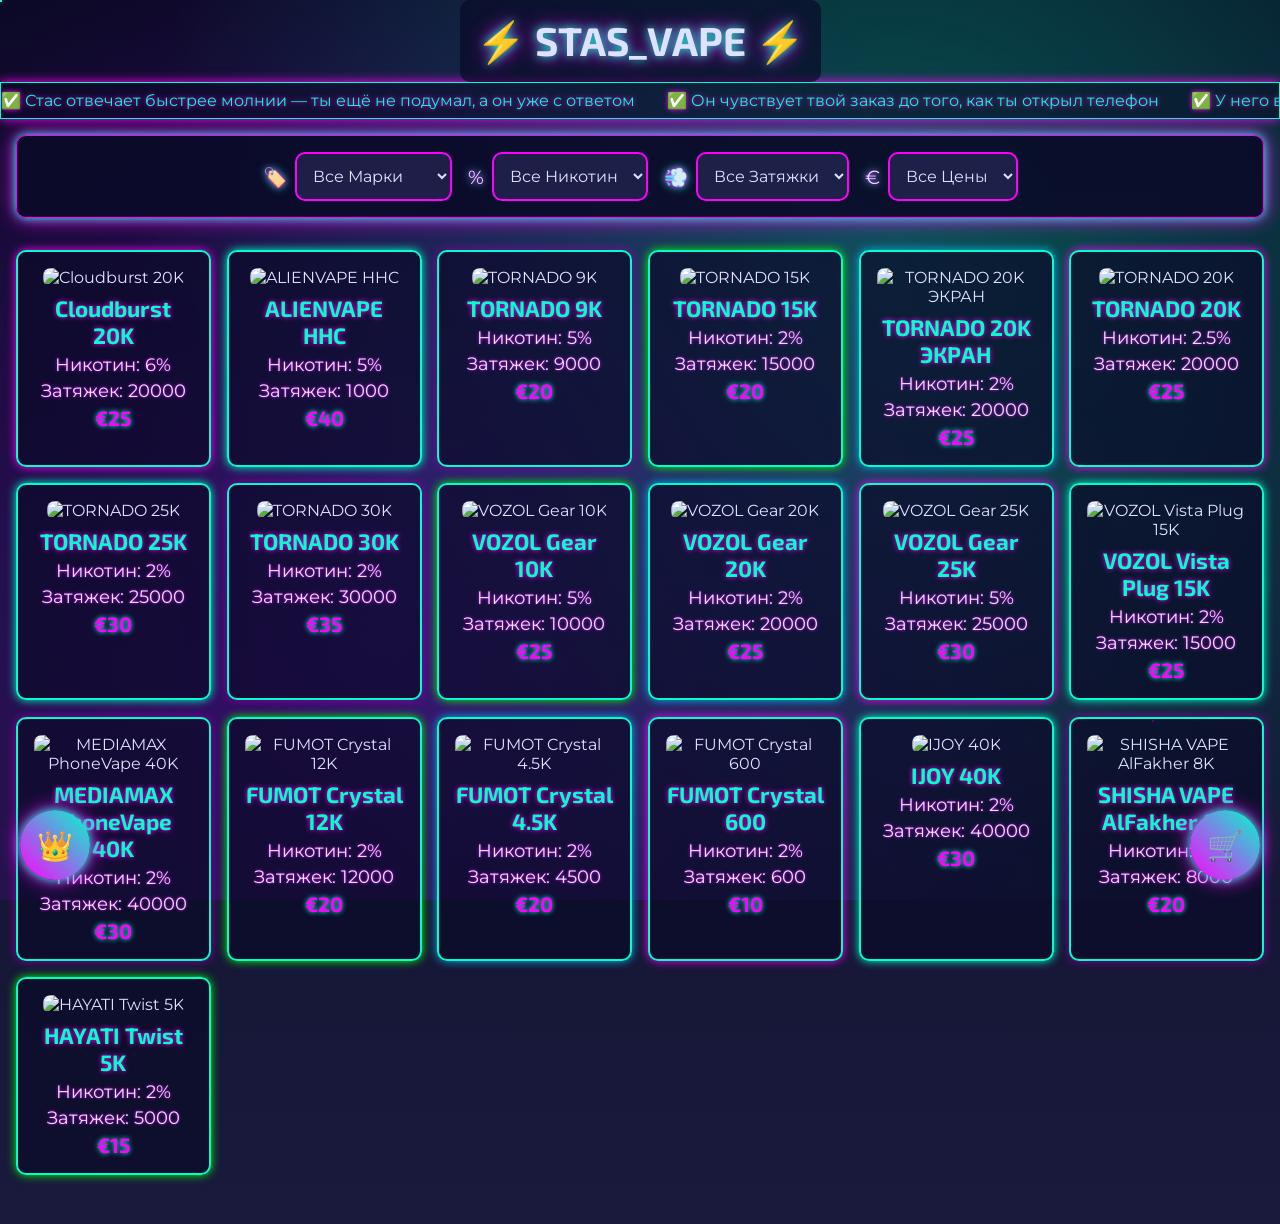
==== commit 3e638556: "Update index.html" ====
--- a/index.html
+++ b/index.html
@@ -23,7 +23,7 @@
       position: relative;
       overflow-x: hidden;
       min-height: 100vh;
-      overscroll-behavior: none;
+      overscroll-behavior: contain;
     }
 
     /* Starry background effect */
@@ -52,6 +52,16 @@
     }
 
     /* Alien particles */
+    .alien-particles {
+      position: fixed;
+      top: 0;
+      left: 0;
+      width: 100%;
+      height: 100%;
+      overflow: hidden;
+      z-index: -1;
+    }
+
     .alien-particles::before,
     .alien-particles::after {
       content: '';
@@ -91,7 +101,7 @@
 
     @keyframes scrollText {
       0% { transform: translateX(0); }
-      100% { transform: translateX(-100%); }
+      100% { transform: translateX(-50%); }
     }
 
     @keyframes nebulaPulse {
@@ -101,7 +111,7 @@
 
     @keyframes particleFloat {
       0% { transform: translate(0, 0); }
-      100% { transform: translate(100vw, 100vh); }
+      100% { transform: translate(50vw, 50vh); }
     }
 
     @keyframes popUp {
@@ -157,12 +167,13 @@
 
     /* Scrolling text */
     .scrolling-text {
-      overflow: hidden;
-      width: 100%;
+      overflow-x: hidden;
+      max-width: 100%;
       background: rgba(10, 10, 40, 0.5);
       padding: 0.5rem 0;
       box-shadow: 0 0 10px #ff00ff;
       border: 1px solid #00ffcc;
+      overscroll-behavior-x: contain;
     }
 
     .scrolling-text-container {
@@ -212,11 +223,13 @@
       color: #e0e0ff;
       border: 2px solid #ff00ff;
       border-radius: 10px;
-      padding: 0.5rem 0.75rem;
+      padding: 0.75rem;
       font-family: 'Montserrat', sans-serif;
       font-size: 1rem;
       cursor: pointer;
       transition: border-color 0.2s;
+      min-width: 120px;
+      min-height: 48px;
     }
 
     .filter-header select:hover {
@@ -242,6 +255,7 @@
       transition: transform 0.3s ease, box-shadow 0.3s ease, background 0.3s ease, border-color 0.3s ease;
       animation: float 3s ease-in-out infinite, popUp 0.5s ease forwards;
       box-shadow: 0 0 10px #00ffcc, 0 0 20px #ff00ff;
+      touch-action: manipulation;
     }
 
     .card:hover {
@@ -273,7 +287,7 @@
 
     .card-name {
       font-family: 'Exo 2', sans-serif;
-      font-size: 1.2rem;
+      font-size: 1.4rem;
       font-weight: 700;
       color: #00ffcc;
       text-shadow: 0 0 5px #ff00ff;
@@ -282,7 +296,7 @@
 
     .card-description {
       font-family: 'Montserrat', sans-serif;
-      font-size: 0.9rem;
+      font-size: 1.1rem;
       color: #e0e0ff;
       text-shadow: 0 0 3px #ff00ff;
       margin-bottom: 0.3rem;
@@ -290,7 +304,7 @@
 
     .card-price {
       font-family: 'Exo 2', sans-serif;
-      font-size: 1.2rem;
+      font-size: 1.3rem;
       font-weight: 700;
       color: #ff00ff;
       text-shadow: 0 0 5px #00ffcc;
@@ -303,10 +317,13 @@
       font-family: 'Montserrat', sans-serif;
       font-weight: 600;
       border: none;
-      padding: 0.75rem 1.5rem;
+      padding: 1rem 2rem;
       border-radius: 25px;
       cursor: pointer;
       transition: transform 0.2s, box-shadow 0.3s;
+      min-height: 48px;
+      font-size: 1.1rem;
+      touch-action: manipulation;
     }
 
     button:hover {
@@ -372,8 +389,9 @@
     }
 
     .cart-controls button {
-      padding: 0.5rem 1rem;
+      padding: 0.75rem 1.25rem;
       margin: 0;
+      min-height: 40px;
     }
 
     .cart-item-price {
@@ -396,8 +414,8 @@
     /* Cart and contact buttons */
     .cart-button, .contact-button {
       position: fixed;
-      width: 60px;
-      height: 60px;
+      width: 70px;
+      height: 70px;
       border-radius: 50%;
       background: linear-gradient(45deg, #ff00ff, #00ffcc);
       box-shadow: 0 0 10px #00ffcc, 0 0 20px #ff00ff;
@@ -405,9 +423,10 @@
       display: flex;
       justify-content: center;
       align-items: center;
-      font-size: 1.5rem;
+      font-size: 1.8rem;
       cursor: pointer;
       z-index: 1000;
+      touch-action: manipulation;
     }
 
     .cart-button {
@@ -432,6 +451,7 @@
       justify-content: center;
       align-items: center;
       z-index: 1000;
+      overscroll-behavior: contain;
     }
 
     .modal-content {
@@ -454,17 +474,18 @@
 
     .close-button {
       position: absolute;
-      top: -40px;
-      right: -40px;
+      top: -48px;
+      right: -48px;
       background: #ff00ff;
       color: #0a0a23;
       border: none;
       border-radius: 50%;
-      width: 40px;
-      height: 40px;
-      font-size: 1.5rem;
+      width: 48px;
+      height: 48px;
+      font-size: 1.8rem;
       cursor: pointer;
       transition: background 0.2s;
+      touch-action: manipulation;
     }
 
     .close-button:hover {
@@ -517,8 +538,9 @@
 
       .filter-header select {
         width: 100%;
-        font-size: 0.9rem;
-        padding: 0.4rem 0.6rem;
+        font-size: 1rem;
+        padding: 0.75rem;
+        min-height: 48px;
       }
 
       .card {
@@ -526,11 +548,11 @@
       }
 
       .card-name {
-        font-size: 1rem;
+        font-size: 1.2rem;
       }
 
       .card-description {
-        font-size: 0.8rem;
+        font-size: 0.9rem;
       }
 
       .card-price {
@@ -573,6 +595,7 @@
       .cart-controls button {
         padding: 0.5rem 1rem;
         font-size: 1rem;
+        min-height: 40px;
       }
 
       .delivery-fee {
@@ -581,9 +604,9 @@
       }
 
       .cart-button, .contact-button {
-        width: 50px;
-        height: 50px;
-        font-size: 1.2rem;
+        width: 60px;
+        height: 60px;
+        font-size: 1.5rem;
       }
 
       .modal-content {
@@ -592,11 +615,11 @@
       }
 
       .close-button {
-        top: -30px;
-        right: -30px;
-        width: 30px;
-        height: 30px;
-        font-size: 1.2rem;
+        top: -40px;
+        right: -40px;
+        width: 40px;
+        height: 40px;
+        font-size: 1.5rem;
       }
 
       .info-icon {
@@ -621,11 +644,11 @@
       }
 
       .card-name {
-        font-size: 0.9rem;
+        font-size: 1.1rem;
       }
 
       .card-description {
-        font-size: 0.7rem;
+        font-size: 0.8rem;
       }
 
       .card-price {
@@ -745,7 +768,7 @@
     </div>
   </div>
   <div id="vapeList" class="vape-list"></div>
-  <div id="flavourList" class="flavour-list" style="display:none;"></div>
+  <div id="flavourList" class="flavour-list" style=" Alkaline Phosphatase (ALP) (IU/L)  display:none;"></div>
   <div id="cart" class="cart" style="display:none;"></div>
   <div class="cart-button" onclick="showCart()" aria-label="Открыть корзину">🛒</div>
   <div class="contact-button" onclick="window.open('https://t.me/stas_vape_nl', '_blank')" aria-label="Связаться через Telegram">👑</div>
@@ -759,7 +782,7 @@
         const originalContent = container.innerHTML;
         container.innerHTML += originalContent; // Clone content for seamless loop
         const textWidth = container.scrollWidth / 2; // Width of original content
-        const speed = 100; // Pixels per second
+        const speed = window.innerWidth <= 768 ? 50 : 100; // Slower on mobile
         const duration = textWidth / speed; // Duration in seconds
         container.style.animationDuration = `${duration}s`;
       } catch (error) {
